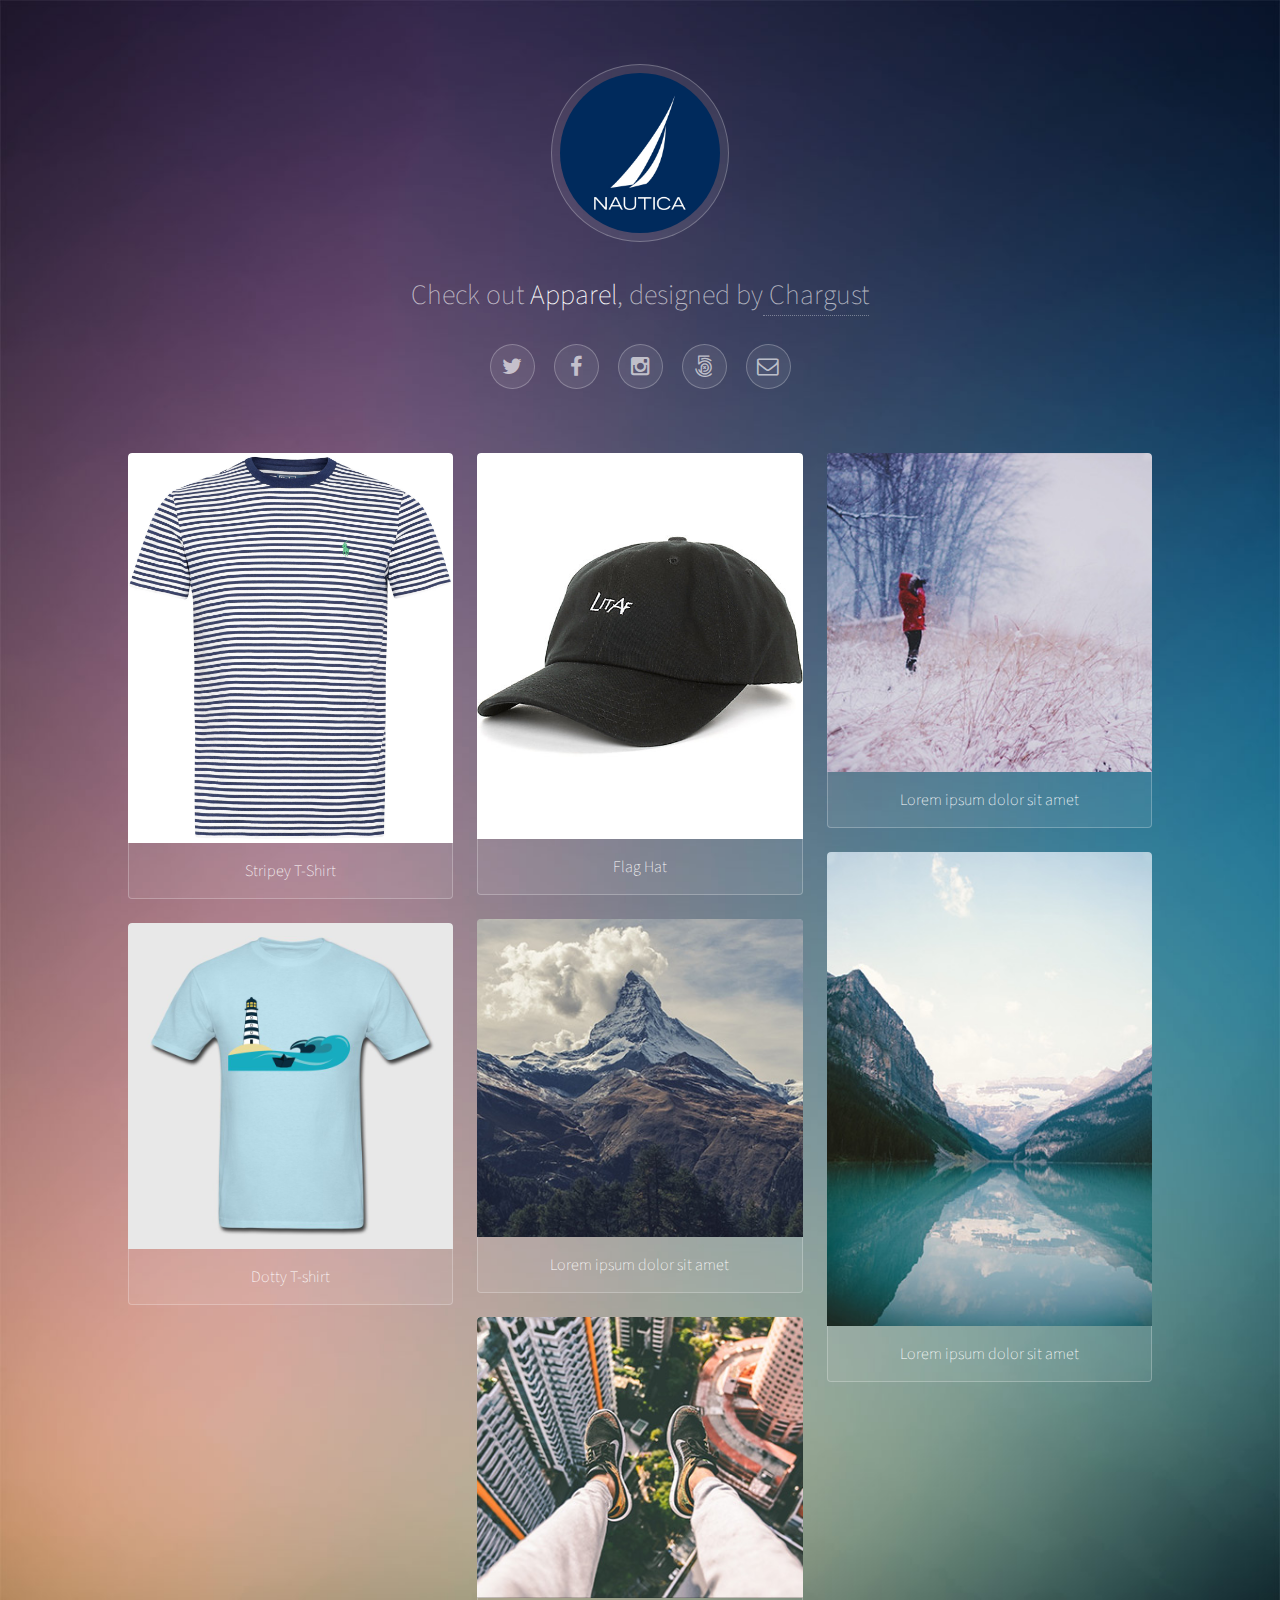
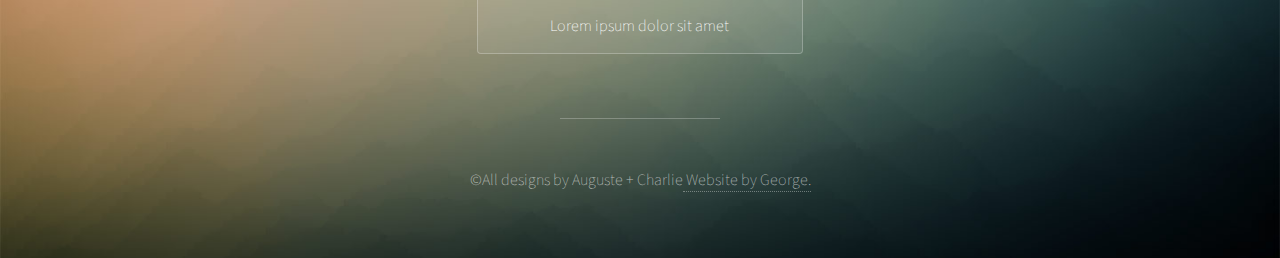
==== index.html @ f0681723 "site added" ====
<html>
	<head>
		<title>proto</title>
		<meta charset="utf-8" />
		<meta name="viewport" content="width=device-width, initial-scale=1" />
		<link rel="stylesheet" href="assets/css/main.css" />
	</head>
	<body>

			<div id="wrapper">
					<header id="header">
						<span class="avatar"><img src="images/avatar.jpg" alt="" /></span>
						<h1>Check out <strong>Apparel</strong>, designed by<a href="http://youtube.com/user/leftyelephants"> Chargust</a></h1>
						<ul class="icons">
							<li><a href="#" class="icon style2 fa-twitter"><span class="label">Twitter</span></a></li>
							<li><a href="#" class="icon style2 fa-facebook"><span class="label">Facebook</span></a></li>
							<li><a href="#" class="icon style2 fa-instagram"><span class="label">Instagram</span></a></li>
							<li><a href="#" class="icon style2 fa-500px"><span class="label">500px</span></a></li>
							<li><a href="#" class="icon style2 fa-envelope-o"><span class="label">Email</span></a></li>
						</ul>
					</header>
					<section id="main">
							<section class="thumbnails">
								<div>
									<a href="images/fulls/fullstripe.jpeg">
										<img src="images/thumbs/thumpstripe.jpeg" alt="" />
										<h3>Stripey T-Shirt</h3>
									</a>
									<a href="images/fulls/fulldot.jpg">
										<img src="images/thumbs/thumbdots.jpg" alt="" />
										<h3>Dotty T-shirt</h3>
									</a>
								</div>
								<div>
									<a href="images/fulls/hatfull.jpg">
										<img src="images/thumbs/hatthumb.jpg" alt="" />
										<h3>Flag Hat</h3>
									</a>
									<a href="images/fulls/04.jpg">
										<img src="images/thumbs/04.jpg" alt="" />
										<h3>Lorem ipsum dolor sit amet</h3>
									</a>
									<a href="images/fulls/05.jpg">
										<img src="images/thumbs/05.jpg" alt="" />
										<h3>Lorem ipsum dolor sit amet</h3>
									</a>
								</div>
								<div>
									<a href="images/fulls/06.jpg">
										<img src="images/thumbs/06.jpg" alt="" />
										<h3>Lorem ipsum dolor sit amet</h3>
									</a>
									<a href="images/fulls/07.jpg">
										<img src="images/thumbs/07.jpg" alt="" />
										<h3>Lorem ipsum dolor sit amet</h3>
									</a>
								</div>
							</section>

					</section>
					<footer id="footer">
						<p>&copy;All designs by Auguste + Charlie<a href="http://twitter.com/georgeisafail"> Website by George.</a></p>
					</footer>
			</div>
			<script src="assets/js/jquery.min.js"></script>
			<script src="assets/js/jquery.poptrox.min.js"></script>
			<script src="assets/js/skel.min.js"></script>
			<script src="assets/js/main.js"></script>

	</body>
</html>
---- assets/css/main.css ----
@charset "UTF-8";
@import url(font-awesome.min.css);
@import url("http://fonts.googleapis.com/css?family=Source+Sans+Pro:200");

/*
	Visualize by TEMPLATED
	templated.co @templatedco
	Released for free under the Creative Commons Attribution 3.0 license (templated.co/license)
*/

/* Reset */

	html, body, div, span, applet, object, iframe, h1, h2, h3, h4, h5, h6, p, blockquote, pre, a, abbr, acronym, address, big, cite, code, del, dfn, em, img, ins, kbd, q, s, samp, small, strike, strong, sub, sup, tt, var, b, u, i, center, dl, dt, dd, ol, ul, li, fieldset, form, label, legend, table, caption, tbody, tfoot, thead, tr, th, td, article, aside, canvas, details, embed, figure, figcaption, footer, header, hgroup, menu, nav, output, ruby, section, summary, time, mark, audio, video {
		margin: 0;
		padding: 0;
		border: 0;
		font-size: 100%;
		font: inherit;
		vertical-align: baseline;
	}

	article, aside, details, figcaption, figure, footer, header, hgroup, menu, nav, section {
		display: block;
	}

	body {
		line-height: 1;
	}

	ol, ul {
		list-style: none;
	}

	blockquote, q {
		quotes: none;
	}

	blockquote:before, blockquote:after, q:before, q:after {
		content: '';
		content: none;
	}

	table {
		border-collapse: collapse;
		border-spacing: 0;
	}

	body {
		-webkit-text-size-adjust: none;
	}

/* Box Model */

	*, *:before, *:after {
		-moz-box-sizing: border-box;
		-webkit-box-sizing: border-box;
		box-sizing: border-box;
	}

/* Grid */

	.row {
		border-bottom: solid 1px transparent;
		-moz-box-sizing: border-box;
		-webkit-box-sizing: border-box;
		box-sizing: border-box;
	}

	.row > * {
		float: left;
		-moz-box-sizing: border-box;
		-webkit-box-sizing: border-box;
		box-sizing: border-box;
	}

	.row:after, .row:before {
		content: '';
		display: block;
		clear: both;
		height: 0;
	}

	.row.uniform > * > :first-child {
		margin-top: 0;
	}

	.row.uniform > * > :last-child {
		margin-bottom: 0;
	}

	.row.\30 \25 > * {
		padding: 0 0 0 0em;
	}

	.row.\30 \25 {
		margin: 0 0 -1px 0em;
	}

	.row.uniform.\30 \25 > * {
		padding: 0em 0 0 0em;
	}

	.row.uniform.\30 \25 {
		margin: 0em 0 -1px 0em;
	}

	.row > * {
		padding: 0 0 0 2em;
	}

	.row {
		margin: 0 0 -1px -2em;
	}

	.row.uniform > * {
		padding: 2em 0 0 2em;
	}

	.row.uniform {
		margin: -2em 0 -1px -2em;
	}

	.row.\32 00\25 > * {
		padding: 0 0 0 4em;
	}

	.row.\32 00\25 {
		margin: 0 0 -1px -4em;
	}

	.row.uniform.\32 00\25 > * {
		padding: 4em 0 0 4em;
	}

	.row.uniform.\32 00\25 {
		margin: -4em 0 -1px -4em;
	}

	.row.\31 50\25 > * {
		padding: 0 0 0 3em;
	}

	.row.\31 50\25 {
		margin: 0 0 -1px -3em;
	}

	.row.uniform.\31 50\25 > * {
		padding: 3em 0 0 3em;
	}

	.row.uniform.\31 50\25 {
		margin: -3em 0 -1px -3em;
	}

	.row.\35 0\25 > * {
		padding: 0 0 0 1em;
	}

	.row.\35 0\25 {
		margin: 0 0 -1px -1em;
	}

	.row.uniform.\35 0\25 > * {
		padding: 1em 0 0 1em;
	}

	.row.uniform.\35 0\25 {
		margin: -1em 0 -1px -1em;
	}

	.row.\32 5\25 > * {
		padding: 0 0 0 0.5em;
	}

	.row.\32 5\25 {
		margin: 0 0 -1px -0.5em;
	}

	.row.uniform.\32 5\25 > * {
		padding: 0.5em 0 0 0.5em;
	}

	.row.uniform.\32 5\25 {
		margin: -0.5em 0 -1px -0.5em;
	}

	.\31 2u, .\31 2u\24 {
		width: 100%;
		clear: none;
		margin-left: 0;
	}

	.\31 1u, .\31 1u\24 {
		width: 91.6666666667%;
		clear: none;
		margin-left: 0;
	}

	.\31 0u, .\31 0u\24 {
		width: 83.3333333333%;
		clear: none;
		margin-left: 0;
	}

	.\39 u, .\39 u\24 {
		width: 75%;
		clear: none;
		margin-left: 0;
	}

	.\38 u, .\38 u\24 {
		width: 66.6666666667%;
		clear: none;
		margin-left: 0;
	}

	.\37 u, .\37 u\24 {
		width: 58.3333333333%;
		clear: none;
		margin-left: 0;
	}

	.\36 u, .\36 u\24 {
		width: 50%;
		clear: none;
		margin-left: 0;
	}

	.\35 u, .\35 u\24 {
		width: 41.6666666667%;
		clear: none;
		margin-left: 0;
	}

	.\34 u, .\34 u\24 {
		width: 33.3333333333%;
		clear: none;
		margin-left: 0;
	}

	.\33 u, .\33 u\24 {
		width: 25%;
		clear: none;
		margin-left: 0;
	}

	.\32 u, .\32 u\24 {
		width: 16.6666666667%;
		clear: none;
		margin-left: 0;
	}

	.\31 u, .\31 u\24 {
		width: 8.3333333333%;
		clear: none;
		margin-left: 0;
	}

	.\31 2u\24 + *,
	.\31 1u\24 + *,
	.\31 0u\24 + *,
	.\39 u\24 + *,
	.\38 u\24 + *,
	.\37 u\24 + *,
	.\36 u\24 + *,
	.\35 u\24 + *,
	.\34 u\24 + *,
	.\33 u\24 + *,
	.\32 u\24 + *,
	.\31 u\24 + * {
		clear: left;
	}

	.\-11u {
		margin-left: 91.66667%;
	}

	.\-10u {
		margin-left: 83.33333%;
	}

	.\-9u {
		margin-left: 75%;
	}

	.\-8u {
		margin-left: 66.66667%;
	}

	.\-7u {
		margin-left: 58.33333%;
	}

	.\-6u {
		margin-left: 50%;
	}

	.\-5u {
		margin-left: 41.66667%;
	}

	.\-4u {
		margin-left: 33.33333%;
	}

	.\-3u {
		margin-left: 25%;
	}

	.\-2u {
		margin-left: 16.66667%;
	}

	.\-1u {
		margin-left: 8.33333%;
	}

	@media screen and (max-width: 1680px) {

		.row > * {
			padding: 0 0 0 2em;
		}

		.row {
			margin: 0 0 -1px -2em;
		}

		.row.uniform > * {
			padding: 2em 0 0 2em;
		}

		.row.uniform {
			margin: -2em 0 -1px -2em;
		}

		.row.\32 00\25 > * {
			padding: 0 0 0 4em;
		}

		.row.\32 00\25 {
			margin: 0 0 -1px -4em;
		}

		.row.uniform.\32 00\25 > * {
			padding: 4em 0 0 4em;
		}

		.row.uniform.\32 00\25 {
			margin: -4em 0 -1px -4em;
		}

		.row.\31 50\25 > * {
			padding: 0 0 0 3em;
		}

		.row.\31 50\25 {
			margin: 0 0 -1px -3em;
		}

		.row.uniform.\31 50\25 > * {
			padding: 3em 0 0 3em;
		}

		.row.uniform.\31 50\25 {
			margin: -3em 0 -1px -3em;
		}

		.row.\35 0\25 > * {
			padding: 0 0 0 1em;
		}

		.row.\35 0\25 {
			margin: 0 0 -1px -1em;
		}

		.row.uniform.\35 0\25 > * {
			padding: 1em 0 0 1em;
		}

		.row.uniform.\35 0\25 {
			margin: -1em 0 -1px -1em;
		}

		.row.\32 5\25 > * {
			padding: 0 0 0 0.5em;
		}

		.row.\32 5\25 {
			margin: 0 0 -1px -0.5em;
		}

		.row.uniform.\32 5\25 > * {
			padding: 0.5em 0 0 0.5em;
		}

		.row.uniform.\32 5\25 {
			margin: -0.5em 0 -1px -0.5em;
		}

		.\31 2u\28xlarge\29, .\31 2u\24\28xlarge\29 {
			width: 100%;
			clear: none;
			margin-left: 0;
		}

		.\31 1u\28xlarge\29, .\31 1u\24\28xlarge\29 {
			width: 91.6666666667%;
			clear: none;
			margin-left: 0;
		}

		.\31 0u\28xlarge\29, .\31 0u\24\28xlarge\29 {
			width: 83.3333333333%;
			clear: none;
			margin-left: 0;
		}

		.\39 u\28xlarge\29, .\39 u\24\28xlarge\29 {
			width: 75%;
			clear: none;
			margin-left: 0;
		}

		.\38 u\28xlarge\29, .\38 u\24\28xlarge\29 {
			width: 66.6666666667%;
			clear: none;
			margin-left: 0;
		}

		.\37 u\28xlarge\29, .\37 u\24\28xlarge\29 {
			width: 58.3333333333%;
			clear: none;
			margin-left: 0;
		}

		.\36 u\28xlarge\29, .\36 u\24\28xlarge\29 {
			width: 50%;
			clear: none;
			margin-left: 0;
		}

		.\35 u\28xlarge\29, .\35 u\24\28xlarge\29 {
			width: 41.6666666667%;
			clear: none;
			margin-left: 0;
		}

		.\34 u\28xlarge\29, .\34 u\24\28xlarge\29 {
			width: 33.3333333333%;
			clear: none;
			margin-left: 0;
		}

		.\33 u\28xlarge\29, .\33 u\24\28xlarge\29 {
			width: 25%;
			clear: none;
			margin-left: 0;
		}

		.\32 u\28xlarge\29, .\32 u\24\28xlarge\29 {
			width: 16.6666666667%;
			clear: none;
			margin-left: 0;
		}

		.\31 u\28xlarge\29, .\31 u\24\28xlarge\29 {
			width: 8.3333333333%;
			clear: none;
			margin-left: 0;
		}

		.\31 2u\24\28xlarge\29 + *,
		.\31 1u\24\28xlarge\29 + *,
		.\31 0u\24\28xlarge\29 + *,
		.\39 u\24\28xlarge\29 + *,
		.\38 u\24\28xlarge\29 + *,
		.\37 u\24\28xlarge\29 + *,
		.\36 u\24\28xlarge\29 + *,
		.\35 u\24\28xlarge\29 + *,
		.\34 u\24\28xlarge\29 + *,
		.\33 u\24\28xlarge\29 + *,
		.\32 u\24\28xlarge\29 + *,
		.\31 u\24\28xlarge\29 + * {
			clear: left;
		}

		.\-11u\28xlarge\29 {
			margin-left: 91.66667%;
		}

		.\-10u\28xlarge\29 {
			margin-left: 83.33333%;
		}

		.\-9u\28xlarge\29 {
			margin-left: 75%;
		}

		.\-8u\28xlarge\29 {
			margin-left: 66.66667%;
		}

		.\-7u\28xlarge\29 {
			margin-left: 58.33333%;
		}

		.\-6u\28xlarge\29 {
			margin-left: 50%;
		}

		.\-5u\28xlarge\29 {
			margin-left: 41.66667%;
		}

		.\-4u\28xlarge\29 {
			margin-left: 33.33333%;
		}

		.\-3u\28xlarge\29 {
			margin-left: 25%;
		}

		.\-2u\28xlarge\29 {
			margin-left: 16.66667%;
		}

		.\-1u\28xlarge\29 {
			margin-left: 8.33333%;
		}

	}

	@media screen and (max-width: 1280px) {

		.row > * {
			padding: 0 0 0 2em;
		}

		.row {
			margin: 0 0 -1px -2em;
		}

		.row.uniform > * {
			padding: 2em 0 0 2em;
		}

		.row.uniform {
			margin: -2em 0 -1px -2em;
		}

		.row.\32 00\25 > * {
			padding: 0 0 0 4em;
		}

		.row.\32 00\25 {
			margin: 0 0 -1px -4em;
		}

		.row.uniform.\32 00\25 > * {
			padding: 4em 0 0 4em;
		}

		.row.uniform.\32 00\25 {
			margin: -4em 0 -1px -4em;
		}

		.row.\31 50\25 > * {
			padding: 0 0 0 3em;
		}

		.row.\31 50\25 {
			margin: 0 0 -1px -3em;
		}

		.row.uniform.\31 50\25 > * {
			padding: 3em 0 0 3em;
		}

		.row.uniform.\31 50\25 {
			margin: -3em 0 -1px -3em;
		}

		.row.\35 0\25 > * {
			padding: 0 0 0 1em;
		}

		.row.\35 0\25 {
			margin: 0 0 -1px -1em;
		}

		.row.uniform.\35 0\25 > * {
			padding: 1em 0 0 1em;
		}

		.row.uniform.\35 0\25 {
			margin: -1em 0 -1px -1em;
		}

		.row.\32 5\25 > * {
			padding: 0 0 0 0.5em;
		}

		.row.\32 5\25 {
			margin: 0 0 -1px -0.5em;
		}

		.row.uniform.\32 5\25 > * {
			padding: 0.5em 0 0 0.5em;
		}

		.row.uniform.\32 5\25 {
			margin: -0.5em 0 -1px -0.5em;
		}

		.\31 2u\28large\29, .\31 2u\24\28large\29 {
			width: 100%;
			clear: none;
			margin-left: 0;
		}

		.\31 1u\28large\29, .\31 1u\24\28large\29 {
			width: 91.6666666667%;
			clear: none;
			margin-left: 0;
		}

		.\31 0u\28large\29, .\31 0u\24\28large\29 {
			width: 83.3333333333%;
			clear: none;
			margin-left: 0;
		}

		.\39 u\28large\29, .\39 u\24\28large\29 {
			width: 75%;
			clear: none;
			margin-left: 0;
		}

		.\38 u\28large\29, .\38 u\24\28large\29 {
			width: 66.6666666667%;
			clear: none;
			margin-left: 0;
		}

		.\37 u\28large\29, .\37 u\24\28large\29 {
			width: 58.3333333333%;
			clear: none;
			margin-left: 0;
		}

		.\36 u\28large\29, .\36 u\24\28large\29 {
			width: 50%;
			clear: none;
			margin-left: 0;
		}

		.\35 u\28large\29, .\35 u\24\28large\29 {
			width: 41.6666666667%;
			clear: none;
			margin-left: 0;
		}

		.\34 u\28large\29, .\34 u\24\28large\29 {
			width: 33.3333333333%;
			clear: none;
			margin-left: 0;
		}

		.\33 u\28large\29, .\33 u\24\28large\29 {
			width: 25%;
			clear: none;
			margin-left: 0;
		}

		.\32 u\28large\29, .\32 u\24\28large\29 {
			width: 16.6666666667%;
			clear: none;
			margin-left: 0;
		}

		.\31 u\28large\29, .\31 u\24\28large\29 {
			width: 8.3333333333%;
			clear: none;
			margin-left: 0;
		}

		.\31 2u\24\28large\29 + *,
		.\31 1u\24\28large\29 + *,
		.\31 0u\24\28large\29 + *,
		.\39 u\24\28large\29 + *,
		.\38 u\24\28large\29 + *,
		.\37 u\24\28large\29 + *,
		.\36 u\24\28large\29 + *,
		.\35 u\24\28large\29 + *,
		.\34 u\24\28large\29 + *,
		.\33 u\24\28large\29 + *,
		.\32 u\24\28large\29 + *,
		.\31 u\24\28large\29 + * {
			clear: left;
		}

		.\-11u\28large\29 {
			margin-left: 91.66667%;
		}

		.\-10u\28large\29 {
			margin-left: 83.33333%;
		}

		.\-9u\28large\29 {
			margin-left: 75%;
		}

		.\-8u\28large\29 {
			margin-left: 66.66667%;
		}

		.\-7u\28large\29 {
			margin-left: 58.33333%;
		}

		.\-6u\28large\29 {
			margin-left: 50%;
		}

		.\-5u\28large\29 {
			margin-left: 41.66667%;
		}

		.\-4u\28large\29 {
			margin-left: 33.33333%;
		}

		.\-3u\28large\29 {
			margin-left: 25%;
		}

		.\-2u\28large\29 {
			margin-left: 16.66667%;
		}

		.\-1u\28large\29 {
			margin-left: 8.33333%;
		}

	}

	@media screen and (max-width: 980px) {

		.row > * {
			padding: 0 0 0 2em;
		}

		.row {
			margin: 0 0 -1px -2em;
		}

		.row.uniform > * {
			padding: 2em 0 0 2em;
		}

		.row.uniform {
			margin: -2em 0 -1px -2em;
		}

		.row.\32 00\25 > * {
			padding: 0 0 0 4em;
		}

		.row.\32 00\25 {
			margin: 0 0 -1px -4em;
		}

		.row.uniform.\32 00\25 > * {
			padding: 4em 0 0 4em;
		}

		.row.uniform.\32 00\25 {
			margin: -4em 0 -1px -4em;
		}

		.row.\31 50\25 > * {
			padding: 0 0 0 3em;
		}

		.row.\31 50\25 {
			margin: 0 0 -1px -3em;
		}

		.row.uniform.\31 50\25 > * {
			padding: 3em 0 0 3em;
		}

		.row.uniform.\31 50\25 {
			margin: -3em 0 -1px -3em;
		}

		.row.\35 0\25 > * {
			padding: 0 0 0 1em;
		}

		.row.\35 0\25 {
			margin: 0 0 -1px -1em;
		}

		.row.uniform.\35 0\25 > * {
			padding: 1em 0 0 1em;
		}

		.row.uniform.\35 0\25 {
			margin: -1em 0 -1px -1em;
		}

		.row.\32 5\25 > * {
			padding: 0 0 0 0.5em;
		}

		.row.\32 5\25 {
			margin: 0 0 -1px -0.5em;
		}

		.row.uniform.\32 5\25 > * {
			padding: 0.5em 0 0 0.5em;
		}

		.row.uniform.\32 5\25 {
			margin: -0.5em 0 -1px -0.5em;
		}

		.\31 2u\28medium\29, .\31 2u\24\28medium\29 {
			width: 100%;
			clear: none;
			margin-left: 0;
		}

		.\31 1u\28medium\29, .\31 1u\24\28medium\29 {
			width: 91.6666666667%;
			clear: none;
			margin-left: 0;
		}

		.\31 0u\28medium\29, .\31 0u\24\28medium\29 {
			width: 83.3333333333%;
			clear: none;
			margin-left: 0;
		}

		.\39 u\28medium\29, .\39 u\24\28medium\29 {
			width: 75%;
			clear: none;
			margin-left: 0;
		}

		.\38 u\28medium\29, .\38 u\24\28medium\29 {
			width: 66.6666666667%;
			clear: none;
			margin-left: 0;
		}

		.\37 u\28medium\29, .\37 u\24\28medium\29 {
			width: 58.3333333333%;
			clear: none;
			margin-left: 0;
		}

		.\36 u\28medium\29, .\36 u\24\28medium\29 {
			width: 50%;
			clear: none;
			margin-left: 0;
		}

		.\35 u\28medium\29, .\35 u\24\28medium\29 {
			width: 41.6666666667%;
			clear: none;
			margin-left: 0;
		}

		.\34 u\28medium\29, .\34 u\24\28medium\29 {
			width: 33.3333333333%;
			clear: none;
			margin-left: 0;
		}

		.\33 u\28medium\29, .\33 u\24\28medium\29 {
			width: 25%;
			clear: none;
			margin-left: 0;
		}

		.\32 u\28medium\29, .\32 u\24\28medium\29 {
			width: 16.6666666667%;
			clear: none;
			margin-left: 0;
		}

		.\31 u\28medium\29, .\31 u\24\28medium\29 {
			width: 8.3333333333%;
			clear: none;
			margin-left: 0;
		}

		.\31 2u\24\28medium\29 + *,
		.\31 1u\24\28medium\29 + *,
		.\31 0u\24\28medium\29 + *,
		.\39 u\24\28medium\29 + *,
		.\38 u\24\28medium\29 + *,
		.\37 u\24\28medium\29 + *,
		.\36 u\24\28medium\29 + *,
		.\35 u\24\28medium\29 + *,
		.\34 u\24\28medium\29 + *,
		.\33 u\24\28medium\29 + *,
		.\32 u\24\28medium\29 + *,
		.\31 u\24\28medium\29 + * {
			clear: left;
		}

		.\-11u\28medium\29 {
			margin-left: 91.66667%;
		}

		.\-10u\28medium\29 {
			margin-left: 83.33333%;
		}

		.\-9u\28medium\29 {
			margin-left: 75%;
		}

		.\-8u\28medium\29 {
			margin-left: 66.66667%;
		}

		.\-7u\28medium\29 {
			margin-left: 58.33333%;
		}

		.\-6u\28medium\29 {
			margin-left: 50%;
		}

		.\-5u\28medium\29 {
			margin-left: 41.66667%;
		}

		.\-4u\28medium\29 {
			margin-left: 33.33333%;
		}

		.\-3u\28medium\29 {
			margin-left: 25%;
		}

		.\-2u\28medium\29 {
			margin-left: 16.66667%;
		}

		.\-1u\28medium\29 {
			margin-left: 8.33333%;
		}

	}

	@media screen and (max-width: 736px) {

		.row > * {
			padding: 0 0 0 2em;
		}

		.row {
			margin: 0 0 -1px -2em;
		}

		.row.uniform > * {
			padding: 2em 0 0 2em;
		}

		.row.uniform {
			margin: -2em 0 -1px -2em;
		}

		.row.\32 00\25 > * {
			padding: 0 0 0 4em;
		}

		.row.\32 00\25 {
			margin: 0 0 -1px -4em;
		}

		.row.uniform.\32 00\25 > * {
			padding: 4em 0 0 4em;
		}

		.row.uniform.\32 00\25 {
			margin: -4em 0 -1px -4em;
		}

		.row.\31 50\25 > * {
			padding: 0 0 0 3em;
		}

		.row.\31 50\25 {
			margin: 0 0 -1px -3em;
		}

		.row.uniform.\31 50\25 > * {
			padding: 3em 0 0 3em;
		}

		.row.uniform.\31 50\25 {
			margin: -3em 0 -1px -3em;
		}

		.row.\35 0\25 > * {
			padding: 0 0 0 1em;
		}

		.row.\35 0\25 {
			margin: 0 0 -1px -1em;
		}

		.row.uniform.\35 0\25 > * {
			padding: 1em 0 0 1em;
		}

		.row.uniform.\35 0\25 {
			margin: -1em 0 -1px -1em;
		}

		.row.\32 5\25 > * {
			padding: 0 0 0 0.5em;
		}

		.row.\32 5\25 {
			margin: 0 0 -1px -0.5em;
		}

		.row.uniform.\32 5\25 > * {
			padding: 0.5em 0 0 0.5em;
		}

		.row.uniform.\32 5\25 {
			margin: -0.5em 0 -1px -0.5em;
		}

		.\31 2u\28small\29, .\31 2u\24\28small\29 {
			width: 100%;
			clear: none;
			margin-left: 0;
		}

		.\31 1u\28small\29, .\31 1u\24\28small\29 {
			width: 91.6666666667%;
			clear: none;
			margin-left: 0;
		}

		.\31 0u\28small\29, .\31 0u\24\28small\29 {
			width: 83.3333333333%;
			clear: none;
			margin-left: 0;
		}

		.\39 u\28small\29, .\39 u\24\28small\29 {
			width: 75%;
			clear: none;
			margin-left: 0;
		}

		.\38 u\28small\29, .\38 u\24\28small\29 {
			width: 66.6666666667%;
			clear: none;
			margin-left: 0;
		}

		.\37 u\28small\29, .\37 u\24\28small\29 {
			width: 58.3333333333%;
			clear: none;
			margin-left: 0;
		}

		.\36 u\28small\29, .\36 u\24\28small\29 {
			width: 50%;
			clear: none;
			margin-left: 0;
		}

		.\35 u\28small\29, .\35 u\24\28small\29 {
			width: 41.6666666667%;
			clear: none;
			margin-left: 0;
		}

		.\34 u\28small\29, .\34 u\24\28small\29 {
			width: 33.3333333333%;
			clear: none;
			margin-left: 0;
		}

		.\33 u\28small\29, .\33 u\24\28small\29 {
			width: 25%;
			clear: none;
			margin-left: 0;
		}

		.\32 u\28small\29, .\32 u\24\28small\29 {
			width: 16.6666666667%;
			clear: none;
			margin-left: 0;
		}

		.\31 u\28small\29, .\31 u\24\28small\29 {
			width: 8.3333333333%;
			clear: none;
			margin-left: 0;
		}

		.\31 2u\24\28small\29 + *,
		.\31 1u\24\28small\29 + *,
		.\31 0u\24\28small\29 + *,
		.\39 u\24\28small\29 + *,
		.\38 u\24\28small\29 + *,
		.\37 u\24\28small\29 + *,
		.\36 u\24\28small\29 + *,
		.\35 u\24\28small\29 + *,
		.\34 u\24\28small\29 + *,
		.\33 u\24\28small\29 + *,
		.\32 u\24\28small\29 + *,
		.\31 u\24\28small\29 + * {
			clear: left;
		}

		.\-11u\28small\29 {
			margin-left: 91.66667%;
		}

		.\-10u\28small\29 {
			margin-left: 83.33333%;
		}

		.\-9u\28small\29 {
			margin-left: 75%;
		}

		.\-8u\28small\29 {
			margin-left: 66.66667%;
		}

		.\-7u\28small\29 {
			margin-left: 58.33333%;
		}

		.\-6u\28small\29 {
			margin-left: 50%;
		}

		.\-5u\28small\29 {
			margin-left: 41.66667%;
		}

		.\-4u\28small\29 {
			margin-left: 33.33333%;
		}

		.\-3u\28small\29 {
			margin-left: 25%;
		}

		.\-2u\28small\29 {
			margin-left: 16.66667%;
		}

		.\-1u\28small\29 {
			margin-left: 8.33333%;
		}

	}

	@media screen and (max-width: 480px) {

		.row > * {
			padding: 0 0 0 2em;
		}

		.row {
			margin: 0 0 -1px -2em;
		}

		.row.uniform > * {
			padding: 2em 0 0 2em;
		}

		.row.uniform {
			margin: -2em 0 -1px -2em;
		}

		.row.\32 00\25 > * {
			padding: 0 0 0 4em;
		}

		.row.\32 00\25 {
			margin: 0 0 -1px -4em;
		}

		.row.uniform.\32 00\25 > * {
			padding: 4em 0 0 4em;
		}

		.row.uniform.\32 00\25 {
			margin: -4em 0 -1px -4em;
		}

		.row.\31 50\25 > * {
			padding: 0 0 0 3em;
		}

		.row.\31 50\25 {
			margin: 0 0 -1px -3em;
		}

		.row.uniform.\31 50\25 > * {
			padding: 3em 0 0 3em;
		}

		.row.uniform.\31 50\25 {
			margin: -3em 0 -1px -3em;
		}

		.row.\35 0\25 > * {
			padding: 0 0 0 1em;
		}

		.row.\35 0\25 {
			margin: 0 0 -1px -1em;
		}

		.row.uniform.\35 0\25 > * {
			padding: 1em 0 0 1em;
		}

		.row.uniform.\35 0\25 {
			margin: -1em 0 -1px -1em;
		}

		.row.\32 5\25 > * {
			padding: 0 0 0 0.5em;
		}

		.row.\32 5\25 {
			margin: 0 0 -1px -0.5em;
		}

		.row.uniform.\32 5\25 > * {
			padding: 0.5em 0 0 0.5em;
		}

		.row.uniform.\32 5\25 {
			margin: -0.5em 0 -1px -0.5em;
		}

		.\31 2u\28xsmall\29, .\31 2u\24\28xsmall\29 {
			width: 100%;
			clear: none;
			margin-left: 0;
		}

		.\31 1u\28xsmall\29, .\31 1u\24\28xsmall\29 {
			width: 91.6666666667%;
			clear: none;
			margin-left: 0;
		}

		.\31 0u\28xsmall\29, .\31 0u\24\28xsmall\29 {
			width: 83.3333333333%;
			clear: none;
			margin-left: 0;
		}

		.\39 u\28xsmall\29, .\39 u\24\28xsmall\29 {
			width: 75%;
			clear: none;
			margin-left: 0;
		}

		.\38 u\28xsmall\29, .\38 u\24\28xsmall\29 {
			width: 66.6666666667%;
			clear: none;
			margin-left: 0;
		}

		.\37 u\28xsmall\29, .\37 u\24\28xsmall\29 {
			width: 58.3333333333%;
			clear: none;
			margin-left: 0;
		}

		.\36 u\28xsmall\29, .\36 u\24\28xsmall\29 {
			width: 50%;
			clear: none;
			margin-left: 0;
		}

		.\35 u\28xsmall\29, .\35 u\24\28xsmall\29 {
			width: 41.6666666667%;
			clear: none;
			margin-left: 0;
		}

		.\34 u\28xsmall\29, .\34 u\24\28xsmall\29 {
			width: 33.3333333333%;
			clear: none;
			margin-left: 0;
		}

		.\33 u\28xsmall\29, .\33 u\24\28xsmall\29 {
			width: 25%;
			clear: none;
			margin-left: 0;
		}

		.\32 u\28xsmall\29, .\32 u\24\28xsmall\29 {
			width: 16.6666666667%;
			clear: none;
			margin-left: 0;
		}

		.\31 u\28xsmall\29, .\31 u\24\28xsmall\29 {
			width: 8.3333333333%;
			clear: none;
			margin-left: 0;
		}

		.\31 2u\24\28xsmall\29 + *,
		.\31 1u\24\28xsmall\29 + *,
		.\31 0u\24\28xsmall\29 + *,
		.\39 u\24\28xsmall\29 + *,
		.\38 u\24\28xsmall\29 + *,
		.\37 u\24\28xsmall\29 + *,
		.\36 u\24\28xsmall\29 + *,
		.\35 u\24\28xsmall\29 + *,
		.\34 u\24\28xsmall\29 + *,
		.\33 u\24\28xsmall\29 + *,
		.\32 u\24\28xsmall\29 + *,
		.\31 u\24\28xsmall\29 + * {
			clear: left;
		}

		.\-11u\28xsmall\29 {
			margin-left: 91.66667%;
		}

		.\-10u\28xsmall\29 {
			margin-left: 83.33333%;
		}

		.\-9u\28xsmall\29 {
			margin-left: 75%;
		}

		.\-8u\28xsmall\29 {
			margin-left: 66.66667%;
		}

		.\-7u\28xsmall\29 {
			margin-left: 58.33333%;
		}

		.\-6u\28xsmall\29 {
			margin-left: 50%;
		}

		.\-5u\28xsmall\29 {
			margin-left: 41.66667%;
		}

		.\-4u\28xsmall\29 {
			margin-left: 33.33333%;
		}

		.\-3u\28xsmall\29 {
			margin-left: 25%;
		}

		.\-2u\28xsmall\29 {
			margin-left: 16.66667%;
		}

		.\-1u\28xsmall\29 {
			margin-left: 8.33333%;
		}

	}

/* Basic */

	@-ms-viewport {
		width: device-width;
	}

	body {
		-ms-overflow-style: scrollbar;
	}

	@media screen and (max-width: 480px) {

		html, body {
			min-width: 320px;
		}

	}

	body {
		background-color: #000;
		background-image: url("../../images/bg.jpg");
		background-size: cover;
		background-position: top center;
	}

		body.is-loading *, body.is-loading *:before, body.is-loading *:after {
			-moz-animation: none !important;
			-webkit-animation: none !important;
			-ms-animation: none !important;
			animation: none !important;
			-moz-transition: none !important;
			-webkit-transition: none !important;
			-ms-transition: none !important;
			transition: none !important;
		}

/* Type */

	body, input, select, textarea {
		color: rgba(255, 255, 255, 0.65);
		font-family: "Source Sans Pro", Helvetica, sans-serif;
		font-size: 13pt;
		font-weight: 200;
		line-height: 1.65;
	}

		@media screen and (max-width: 1280px) {

			body, input, select, textarea {
				font-size: 12pt;
			}

		}

	a {
		color: inherit;
		text-decoration: none;
		border-bottom: dotted 1px rgba(255, 255, 255, 0.35);
		-moz-transition: border-bottom-color 0.2s ease-in-out, color 0.2s ease-in-out;
		-webkit-transition: border-bottom-color 0.2s ease-in-out, color 0.2s ease-in-out;
		-ms-transition: border-bottom-color 0.2s ease-in-out, color 0.2s ease-in-out;
		transition: border-bottom-color 0.2s ease-in-out, color 0.2s ease-in-out;
	}

		a:hover {
			color: #ffffff;
			border-bottom-color: transparent;
		}

	strong, b {
		color: #ffffff;
		font-weight: 200;
	}

	em, i {
		font-style: italic;
	}

	p {
		margin: 0 0 2em 0;
	}

	h1, h2, h3, h4, h5, h6 {
		color: #ffffff;
		font-weight: 200;
		line-height: 1.5;
		margin: 0 0 1em 0;
	}

		h1 a, h2 a, h3 a, h4 a, h5 a, h6 a {
			color: inherit;
			text-decoration: none;
		}

		@media screen and (max-width: 980px) {

			h1 br, h2 br, h3 br, h4 br, h5 br, h6 br {
				display: none;
			}

		}

	h1 {
		font-size: 1.75em;
	}

		@media screen and (max-width: 980px) {

			h1 {
				font-size: 1.5em;
			}

		}

		@media screen and (max-width: 736px) {

			h1 {
				font-size: 1.25em;
			}

		}

	h2 {
		font-size: 1.35em;
	}

		@media screen and (max-width: 736px) {

			h2 {
				font-size: 1em;
			}

		}

	h3 {
		font-size: 1em;
	}

	h4 {
		font-size: 1em;
	}

	h5 {
		font-size: 0.9em;
	}

	h6 {
		font-size: 0.7em;
	}

	sub {
		font-size: 0.8em;
		position: relative;
		top: 0.5em;
	}

	sup {
		font-size: 0.8em;
		position: relative;
		top: -0.5em;
	}

	blockquote {
		border-left: solid 4px rgba(255, 255, 255, 0.25);
		font-style: italic;
		margin: 0 0 2em 0;
		padding: 0.5em 0 0.5em 2em;
	}

	code {
		background: rgba(255, 255, 255, 0.075);
		border-radius: 4px;
		border: solid 1px rgba(255, 255, 255, 0.25);
		font-family: "Courier New", monospace;
		font-size: 0.9em;
		margin: 0 0.25em;
		padding: 0.25em 0.65em;
	}

	pre {
		-webkit-overflow-scrolling: touch;
		font-family: "Courier New", monospace;
		font-size: 0.9em;
		margin: 0 0 2em 0;
	}

		pre code {
			display: block;
			line-height: 1.75;
			padding: 1em 1.5em;
			overflow-x: auto;
		}

	hr {
		border: 0;
		border-bottom: solid 1px rgba(255, 255, 255, 0.25);
		margin: 2em 0;
	}

		hr.major {
			margin: 3em 0;
		}

	.align-left {
		text-align: left;
	}

	.align-center {
		text-align: center;
	}

	.align-right {
		text-align: right;
	}

/* Section/Article */

	section.special, article.special {
		text-align: center;
	}

	header p {
		color: rgba(255, 255, 255, 0.35);
		position: relative;
		margin: 0 0 1.5em 0;
	}

	header h2 + p {
		font-size: 1.25em;
		margin-top: -1em;
	}

	header h3 + p {
		font-size: 1.1em;
		margin-top: -0.8em;
	}

	header h4 + p,
	header h5 + p,
	header h6 + p {
		font-size: 0.9em;
		margin-top: -0.6em;
	}

/* Form */

	form {
		margin: 0 0 2em 0;
	}

	label {
		color: #ffffff;
		display: block;
		font-size: 0.9em;
		font-weight: 200;
		margin: 0 0 1em 0;
	}

	input[type="text"],
	input[type="password"],
	input[type="email"],
	input[type="tel"],
	select,
	textarea {
		-moz-appearance: none;
		-webkit-appearance: none;
		-ms-appearance: none;
		appearance: none;
		background: rgba(255, 255, 255, 0.075);
		border-radius: 4px;
		border: none;
		border: solid 1px rgba(255, 255, 255, 0.25);
		color: inherit;
		display: block;
		outline: 0;
		padding: 0 1em;
		text-decoration: none;
		width: 100%;
	}

		input[type="text"]:invalid,
		input[type="password"]:invalid,
		input[type="email"]:invalid,
		input[type="tel"]:invalid,
		select:invalid,
		textarea:invalid {
			box-shadow: none;
		}

		input[type="text"]:focus,
		input[type="password"]:focus,
		input[type="email"]:focus,
		input[type="tel"]:focus,
		select:focus,
		textarea:focus {
			border-color: #FF6382;
			box-shadow: 0 0 0 1px #FF6382;
		}

	.select-wrapper {
		text-decoration: none;
		display: block;
		position: relative;
	}

		.select-wrapper:before {
			content: "";
			-moz-osx-font-smoothing: grayscale;
			-webkit-font-smoothing: antialiased;
			font-family: FontAwesome;
			font-style: normal;
			font-weight: normal;
			text-transform: none !important;
		}

		.select-wrapper:before {
			color: rgba(255, 255, 255, 0.25);
			display: block;
			height: 2.75em;
			line-height: 2.75em;
			pointer-events: none;
			position: absolute;
			right: 0;
			text-align: center;
			top: 0;
			width: 2.75em;
		}

		.select-wrapper select::-ms-expand {
			display: none;
		}

	input[type="text"],
	input[type="password"],
	input[type="email"],
	select {
		height: 2.75em;
	}

	textarea {
		padding: 0.75em 1em;
	}

	input[type="checkbox"],
	input[type="radio"] {
		-moz-appearance: none;
		-webkit-appearance: none;
		-ms-appearance: none;
		appearance: none;
		display: block;
		float: left;
		margin-right: -2em;
		opacity: 0;
		width: 1em;
		z-index: -1;
	}

		input[type="checkbox"] + label,
		input[type="radio"] + label {
			text-decoration: none;
			color: rgba(255, 255, 255, 0.65);
			cursor: pointer;
			display: inline-block;
			font-size: 1em;
			font-weight: 200;
			padding-left: 2.4em;
			padding-right: 0.75em;
			position: relative;
		}

			input[type="checkbox"] + label:before,
			input[type="radio"] + label:before {
				-moz-osx-font-smoothing: grayscale;
				-webkit-font-smoothing: antialiased;
				font-family: FontAwesome;
				font-style: normal;
				font-weight: normal;
				text-transform: none !important;
			}

			input[type="checkbox"] + label:before,
			input[type="radio"] + label:before {
				background: rgba(255, 255, 255, 0.075);
				border-radius: 4px;
				border: solid 1px rgba(255, 255, 255, 0.25);
				content: '';
				display: inline-block;
				height: 1.65em;
				left: 0;
				line-height: 1.58125em;
				position: absolute;
				text-align: center;
				top: 0;
				width: 1.65em;
			}

		input[type="checkbox"]:checked + label:before,
		input[type="radio"]:checked + label:before {
			background: #FF6382;
			border-color: #FF6382;
			color: #ffffff;
			content: '\f00c';
		}

		input[type="checkbox"]:focus + label:before,
		input[type="radio"]:focus + label:before {
			border-color: #FF6382;
			box-shadow: 0 0 0 1px #FF6382;
		}

	input[type="checkbox"] + label:before {
		border-radius: 4px;
	}

	input[type="radio"] + label:before {
		border-radius: 100%;
	}

	::-webkit-input-placeholder {
		color: rgba(255, 255, 255, 0.35) !important;
		opacity: 1.0;
	}

	:-moz-placeholder {
		color: rgba(255, 255, 255, 0.35) !important;
		opacity: 1.0;
	}

	::-moz-placeholder {
		color: rgba(255, 255, 255, 0.35) !important;
		opacity: 1.0;
	}

	:-ms-input-placeholder {
		color: rgba(255, 255, 255, 0.35) !important;
		opacity: 1.0;
	}

	.formerize-placeholder {
		color: rgba(255, 255, 255, 0.35) !important;
		opacity: 1.0;
	}

/* Box */

	.box {
		border-radius: 4px;
		border: solid 1px rgba(255, 255, 255, 0.25);
		margin-bottom: 2em;
		padding: 1.5em;
	}

		.box > :last-child,
		.box > :last-child > :last-child,
		.box > :last-child > :last-child > :last-child {
			margin-bottom: 0;
		}

		.box.alt {
			border: 0;
			border-radius: 0;
			padding: 0;
		}

/* Icon */

	.icon {
		text-decoration: none;
		border-bottom: none;
		position: relative;
	}

		.icon:before {
			-moz-osx-font-smoothing: grayscale;
			-webkit-font-smoothing: antialiased;
			font-family: FontAwesome;
			font-style: normal;
			font-weight: normal;
			text-transform: none !important;
		}

		.icon > .label {
			display: none;
		}

		.icon.style2 {
			-moz-transition: all 0.2s ease;
			-webkit-transition: all 0.2s ease;
			-ms-transition: all 0.2s ease;
			transition: all 0.2s ease;
			border-radius: 100%;
			display: inline-block;
			padding: 0.5em;
			border: solid 1px rgba(255, 255, 255, 0.25);
			background-color: rgba(255, 255, 255, 0.075);
		}

			.icon.style2:before {
				display: block;
				width: 1.25em;
				height: 1.25em;
				line-height: 1.25em;
				font-size: 1.35em;
			}

			.icon.style2:hover {
				background-color: rgba(255, 255, 255, 0.25);
			}

			@media screen and (max-width: 736px) {

				.icon.style2:before {
					font-size: 1em;
				}

			}

/* Image */

	.image {
		border-radius: 4px;
		border: 0;
		display: inline-block;
		position: relative;
	}

		.image img {
			border-radius: 4px;
			display: block;
		}

		.image.left, .image.right {
			max-width: 40%;
		}

			.image.left img, .image.right img {
				width: 100%;
			}

		.image.left {
			float: left;
			padding: 0 1.5em 1em 0;
			top: 0.25em;
		}

		.image.right {
			float: right;
			padding: 0 0 1em 1.5em;
			top: 0.25em;
		}

		.image.fit {
			display: block;
			margin: 0 0 2em 0;
			width: 100%;
		}

			.image.fit img {
				width: 100%;
			}

		.image.main {
			display: block;
			margin: 0 0 3em 0;
			width: 100%;
		}

			.image.main img {
				width: 100%;
			}

/* List */

	ol {
		list-style: decimal;
		margin: 0 0 2em 0;
		padding-left: 1.25em;
	}

		ol li {
			padding-left: 0.25em;
		}

	ul {
		list-style: disc;
		margin: 0 0 2em 0;
		padding-left: 1em;
	}

		ul li {
			padding-left: 0.5em;
		}

		ul.alt {
			list-style: none;
			padding-left: 0;
		}

			ul.alt li {
				border-top: solid 1px rgba(255, 255, 255, 0.25);
				padding: 0.5em 0;
			}

				ul.alt li:first-child {
					border-top: 0;
					padding-top: 0;
				}

		ul.icons {
			cursor: default;
			list-style: none;
			padding-left: 0;
		}

			ul.icons li {
				display: inline-block;
				padding: 0 1em 0 0;
			}

				ul.icons li:last-child {
					padding-right: 0;
				}

		ul.actions {
			cursor: default;
			list-style: none;
			padding-left: 0;
		}

			ul.actions li {
				display: inline-block;
				padding: 0 1em 0 0;
				vertical-align: middle;
			}

				ul.actions li:last-child {
					padding-right: 0;
				}

			ul.actions.small li {
				padding: 0 0.5em 0 0;
			}

			ul.actions.vertical li {
				display: block;
				padding: 1em 0 0 0;
			}

				ul.actions.vertical li:first-child {
					padding-top: 0;
				}

				ul.actions.vertical li > * {
					margin-bottom: 0;
				}

			ul.actions.vertical.small li {
				padding: 0.5em 0 0 0;
			}

				ul.actions.vertical.small li:first-child {
					padding-top: 0;
				}

			ul.actions.fit {
				display: table;
				margin-left: -1em;
				padding: 0;
				table-layout: fixed;
				width: calc(100% + 1em);
			}

				ul.actions.fit li {
					display: table-cell;
					padding: 0 0 0 1em;
				}

					ul.actions.fit li > * {
						margin-bottom: 0;
					}

				ul.actions.fit.small {
					margin-left: -0.5em;
					width: calc(100% + 0.5em);
				}

					ul.actions.fit.small li {
						padding: 0 0 0 0.5em;
					}

			@media screen and (max-width: 480px) {

				ul.actions {
					margin: 0 0 2em 0;
				}

					ul.actions li {
						padding: 1em 0 0 0;
						display: block;
						text-align: center;
						width: 100%;
					}

						ul.actions li:first-child {
							padding-top: 0;
						}

						ul.actions li > * {
							width: 100%;
							margin: 0 !important;
						}

							ul.actions li > *.icon:before {
								margin-left: -2em;
							}

					ul.actions.small li {
						padding: 0.5em 0 0 0;
					}

						ul.actions.small li:first-child {
							padding-top: 0;
						}

			}

	dl {
		margin: 0 0 2em 0;
	}

		dl dt {
			display: block;
			font-weight: 200;
			margin: 0 0 1em 0;
		}

		dl dd {
			margin-left: 2em;
		}

/* Table */

	.table-wrapper {
		-webkit-overflow-scrolling: touch;
		overflow-x: auto;
	}

	table {
		margin: 0 0 2em 0;
		width: 100%;
	}

		table tbody tr {
			border: solid 1px rgba(255, 255, 255, 0.25);
			border-left: 0;
			border-right: 0;
		}

			table tbody tr:nth-child(2n + 1) {
				background-color: rgba(255, 255, 255, 0.075);
			}

		table td {
			padding: 0.75em 0.75em;
		}

		table th {
			color: #ffffff;
			font-size: 0.9em;
			font-weight: 200;
			padding: 0 0.75em 0.75em 0.75em;
			text-align: left;
		}

		table thead {
			border-bottom: solid 2px rgba(255, 255, 255, 0.25);
		}

		table tfoot {
			border-top: solid 2px rgba(255, 255, 255, 0.25);
		}

		table.alt {
			border-collapse: separate;
		}

			table.alt tbody tr td {
				border: solid 1px rgba(255, 255, 255, 0.25);
				border-left-width: 0;
				border-top-width: 0;
			}

				table.alt tbody tr td:first-child {
					border-left-width: 1px;
				}

			table.alt tbody tr:first-child td {
				border-top-width: 1px;
			}

			table.alt thead {
				border-bottom: 0;
			}

			table.alt tfoot {
				border-top: 0;
			}

/* Button */

	input[type="submit"],
	input[type="reset"],
	input[type="button"],
	button,
	.button {
		-moz-appearance: none;
		-webkit-appearance: none;
		-ms-appearance: none;
		appearance: none;
		-moz-transition: background-color 0.2s ease-in-out, color 0.2s ease-in-out;
		-webkit-transition: background-color 0.2s ease-in-out, color 0.2s ease-in-out;
		-ms-transition: background-color 0.2s ease-in-out, color 0.2s ease-in-out;
		transition: background-color 0.2s ease-in-out, color 0.2s ease-in-out;
		background-color: #FF6382;
		border-radius: 4px;
		border: 0;
		color: !important;
		cursor: pointer;
		display: inline-block;
		font-weight: 200;
		height: 2.85em;
		line-height: 2.95em;
		padding: 0 1.5em;
		text-align: center;
		text-decoration: none;
		white-space: nowrap;
	}

		input[type="submit"]:hover,
		input[type="reset"]:hover,
		input[type="button"]:hover,
		button:hover,
		.button:hover {
			background-color: #ff7c96;
		}

		input[type="submit"]:active,
		input[type="reset"]:active,
		input[type="button"]:active,
		button:active,
		.button:active {
			background-color: #ff496e;
		}

		input[type="submit"].icon,
		input[type="reset"].icon,
		input[type="button"].icon,
		button.icon,
		.button.icon {
			padding-left: 1.35em;
		}

			input[type="submit"].icon:before,
			input[type="reset"].icon:before,
			input[type="button"].icon:before,
			button.icon:before,
			.button.icon:before {
				margin-right: 0.5em;
			}

		input[type="submit"].fit,
		input[type="reset"].fit,
		input[type="button"].fit,
		button.fit,
		.button.fit {
			display: block;
			margin: 0 0 1em 0;
			width: 100%;
		}

		input[type="submit"].small,
		input[type="reset"].small,
		input[type="button"].small,
		button.small,
		.button.small {
			font-size: 0.8em;
		}

		input[type="submit"].big,
		input[type="reset"].big,
		input[type="button"].big,
		button.big,
		.button.big {
			font-size: 1.35em;
		}

		input[type="submit"].alt,
		input[type="reset"].alt,
		input[type="button"].alt,
		button.alt,
		.button.alt {
			background-color: transparent;
			box-shadow: inset 0 0 0 2px rgba(255, 255, 255, 0.25);
			color: #ffffff !important;
		}

			input[type="submit"].alt:hover,
			input[type="reset"].alt:hover,
			input[type="button"].alt:hover,
			button.alt:hover,
			.button.alt:hover {
				background-color: rgba(255, 255, 255, 0.075);
			}

			input[type="submit"].alt:active,
			input[type="reset"].alt:active,
			input[type="button"].alt:active,
			button.alt:active,
			.button.alt:active {
				background-color: rgba(255, 0, 0, 0.2);
			}

			input[type="submit"].alt.icon:before,
			input[type="reset"].alt.icon:before,
			input[type="button"].alt.icon:before,
			button.alt.icon:before,
			.button.alt.icon:before {
				color: rgba(255, 255, 255, 0.35);
			}

		input[type="submit"].special,
		input[type="reset"].special,
		input[type="button"].special,
		button.special,
		.button.special {
			background-color: #FF6382;
			color: !important;
		}

			input[type="submit"].special:hover,
			input[type="reset"].special:hover,
			input[type="button"].special:hover,
			button.special:hover,
			.button.special:hover {
				background-color: #ff7c96;
			}

			input[type="submit"].special:active,
			input[type="reset"].special:active,
			input[type="button"].special:active,
			button.special:active,
			.button.special:active {
				background-color: #ff496e;
			}

		input[type="submit"].disabled, input[type="submit"]:disabled,
		input[type="reset"].disabled,
		input[type="reset"]:disabled,
		input[type="button"].disabled,
		input[type="button"]:disabled,
		button.disabled,
		button:disabled,
		.button.disabled,
		.button:disabled {
			background-color: rgba(255, 255, 255, 0.65) !important;
			box-shadow: inset 0 -0.15em 0 0 rgba(0, 0, 0, 0.15);
			color: #000 !important;
			cursor: default;
			opacity: 0.25;
		}

		@media screen and (max-width: 480px) {

			input[type="submit"],
			input[type="reset"],
			input[type="button"],
			button,
			.button {
				padding: 0;
			}

		}

/* Thumbnails */

	.thumbnails {
		display: -moz-flex;
		display: -webkit-flex;
		display: -ms-flex;
		display: flex;
		-moz-flex-direction: row;
		-webkit-flex-direction: row;
		-ms-flex-direction: row;
		flex-direction: row;
		position: relative;
		margin: 0 0 2em -2em;
	}

		.thumbnails a {
			-moz-transition: all 0.2s ease;
			-webkit-transition: all 0.2s ease;
			-ms-transition: all 0.2s ease;
			transition: all 0.2s ease;
			border-bottom: none;
			display: block;
			width: 100%;
			margin: 0 0 2em 0;
			text-align: center;
			border-radius: 4px;
			box-shadow: inset 0 0 0 1px rgba(255, 255, 255, 0.25);
			background-color: rgba(255, 255, 255, 0.075);
			cursor: pointer;
			outline: 0;
			overflow: hidden;
		}

			.thumbnails a img {
				display: block;
				width: 100%;
				border-top-left-radius: 4px;
				border-top-right-radius: 4px;
			}

			.thumbnails a h3 {
				margin: 1em;
			}

			.thumbnails a:hover {
				background-color: rgba(255, 255, 255, 0.25);
				box-shadow: inset 0 0 0 1px rgba(255, 255, 255, 0.25), 0 0 0.5em 0 #FF6382;
			}

		.thumbnails > div {
			display: -moz-flex;
			display: -webkit-flex;
			display: -ms-flex;
			display: flex;
			-moz-flex-direction: column;
			-webkit-flex-direction: column;
			-ms-flex-direction: column;
			flex-direction: column;
			width: calc(100% / 3);
			padding-left: 2em;
		}

			.thumbnails > div > :last-child {
				margin-bottom: 0;
			}

		@media screen and (max-width: 1280px) {

			.thumbnails {
				margin: 0 0 2em -1.5em;
			}

				.thumbnails a {
					margin: 0 0 1.5em 0;
				}

				.thumbnails > div {
					padding-left: 1.5em;
				}

		}

		@media screen and (max-width: 980px) {

			.thumbnails h3 {
				font-size: 0.8em;
			}

		}

		@media screen and (max-width: 480px) {

			.thumbnails {
				display: block;
			}

				.thumbnails a {
					margin: 0 0 2em 0 !important;
				}

				.thumbnails > div {
					display: block;
					width: 100%;
				}

					.thumbnails > div:last-child > :last-child {
						margin-bottom: 0 !important;
					}

				.thumbnails h3 {
					font-size: 1em;
				}

		}

/* Poptrox */

	.poptrox-popup {
		-moz-box-sizing: content-box;
		-webkit-box-sizing: content-box;
		-ms-box-sizing: content-box;
		box-sizing: content-box;
		background: rgba(255, 255, 255, 0.25);
		box-shadow: 0 0.5em 3em 0 rgba(0, 0, 0, 0.25);
		border-radius: 4px;
		overflow: hidden;
	}

		.poptrox-popup .closer {
			-moz-transition: opacity 0.2s ease-in-out;
			-webkit-transition: opacity 0.2s ease-in-out;
			-ms-transition: opacity 0.2s ease-in-out;
			transition: opacity 0.2s ease-in-out;
			text-decoration: none;
			position: absolute;
			top: 1em;
			right: 1em;
			z-index: 2;
			-webkit-tap-highlight-color: rgba(255, 255, 255, 0);
			white-space: nowrap;
			text-indent: 2.5em;
			overflow: hidden;
			width: 2.5em;
			height: 2.5em;
			display: block;
		}

			.poptrox-popup .closer:before {
				content: "";
				-moz-osx-font-smoothing: grayscale;
				-webkit-font-smoothing: antialiased;
				font-family: FontAwesome;
				font-style: normal;
				font-weight: normal;
				text-transform: none !important;
			}

			.poptrox-popup .closer:before {
				display: block;
				position: relative;
				text-indent: 0;
				border-radius: 100%;
				box-shadow: inset 0 0 0 1px #ffffff;
				color: #ffffff !important;
				width: 2.5em;
				height: 2.5em;
				line-height: 2.5em;
			}

		.poptrox-popup:hover .closer {
			opacity: 0.5;
		}

			.poptrox-popup:hover .closer:hover {
				opacity: 1.0;
			}

/* Wrapper */

	#wrapper {
		max-width: 68em;
		width: 100%;
		margin: 0 auto;
		padding: 0 2em;
		opacity: 1;
		filter: none;
		-moz-transition: opacity 1s ease, -moz-filter 1s ease;
		-webkit-transition: opacity 1s ease, -webkit-filter 1s ease;
		-ms-transition: opacity 1s ease, -ms-filter 1s ease;
		transition: opacity 1s ease, filter 1s ease;
	}

	body.is-loading #wrapper {
		opacity: 0;
		-moz-filter: blur(1px);
		-webkit-filter: blur(1px);
		-ms-filter: blur(1px);
		filter: blur(1px);
	}

	body.is-covered #wrapper {
		-moz-filter: blur(3px);
		-webkit-filter: blur(3px);
		-ms-filter: blur(3px);
		filter: blur(3px);
	}

/* Header */

	#header {
		text-align: center;
		padding: 6em 0 4em 0;
	}

		#header h1 {
			color: rgba(255, 255, 255, 0.65);
		}

		#header .avatar {
			border-radius: 100%;
			display: inline-block;
			margin: 0 0 2em 0;
			padding: 0.5em;
			border: solid 1px rgba(255, 255, 255, 0.25);
			background-color: rgba(255, 255, 255, 0.075);
		}

			#header .avatar img {
				border-radius: 100%;
				display: block;
				width: 10em;
			}

		@media screen and (max-width: 1280px) {

			#header {
				padding: 4em 0 2em 0;
			}

		}

/* Footer */

	#footer {
		text-align: center;
		padding: 4em 0 4em 0;
	}

		#footer:before {
			content: '';
			border-top: solid 1px rgba(255, 255, 255, 0.25);
			width: 10em;
			display: block;
			margin: 0 auto 3em auto;
		}

		@media screen and (max-width: 1280px) {

			#footer {
				padding: 2em 0 2em 0;
			}

		}
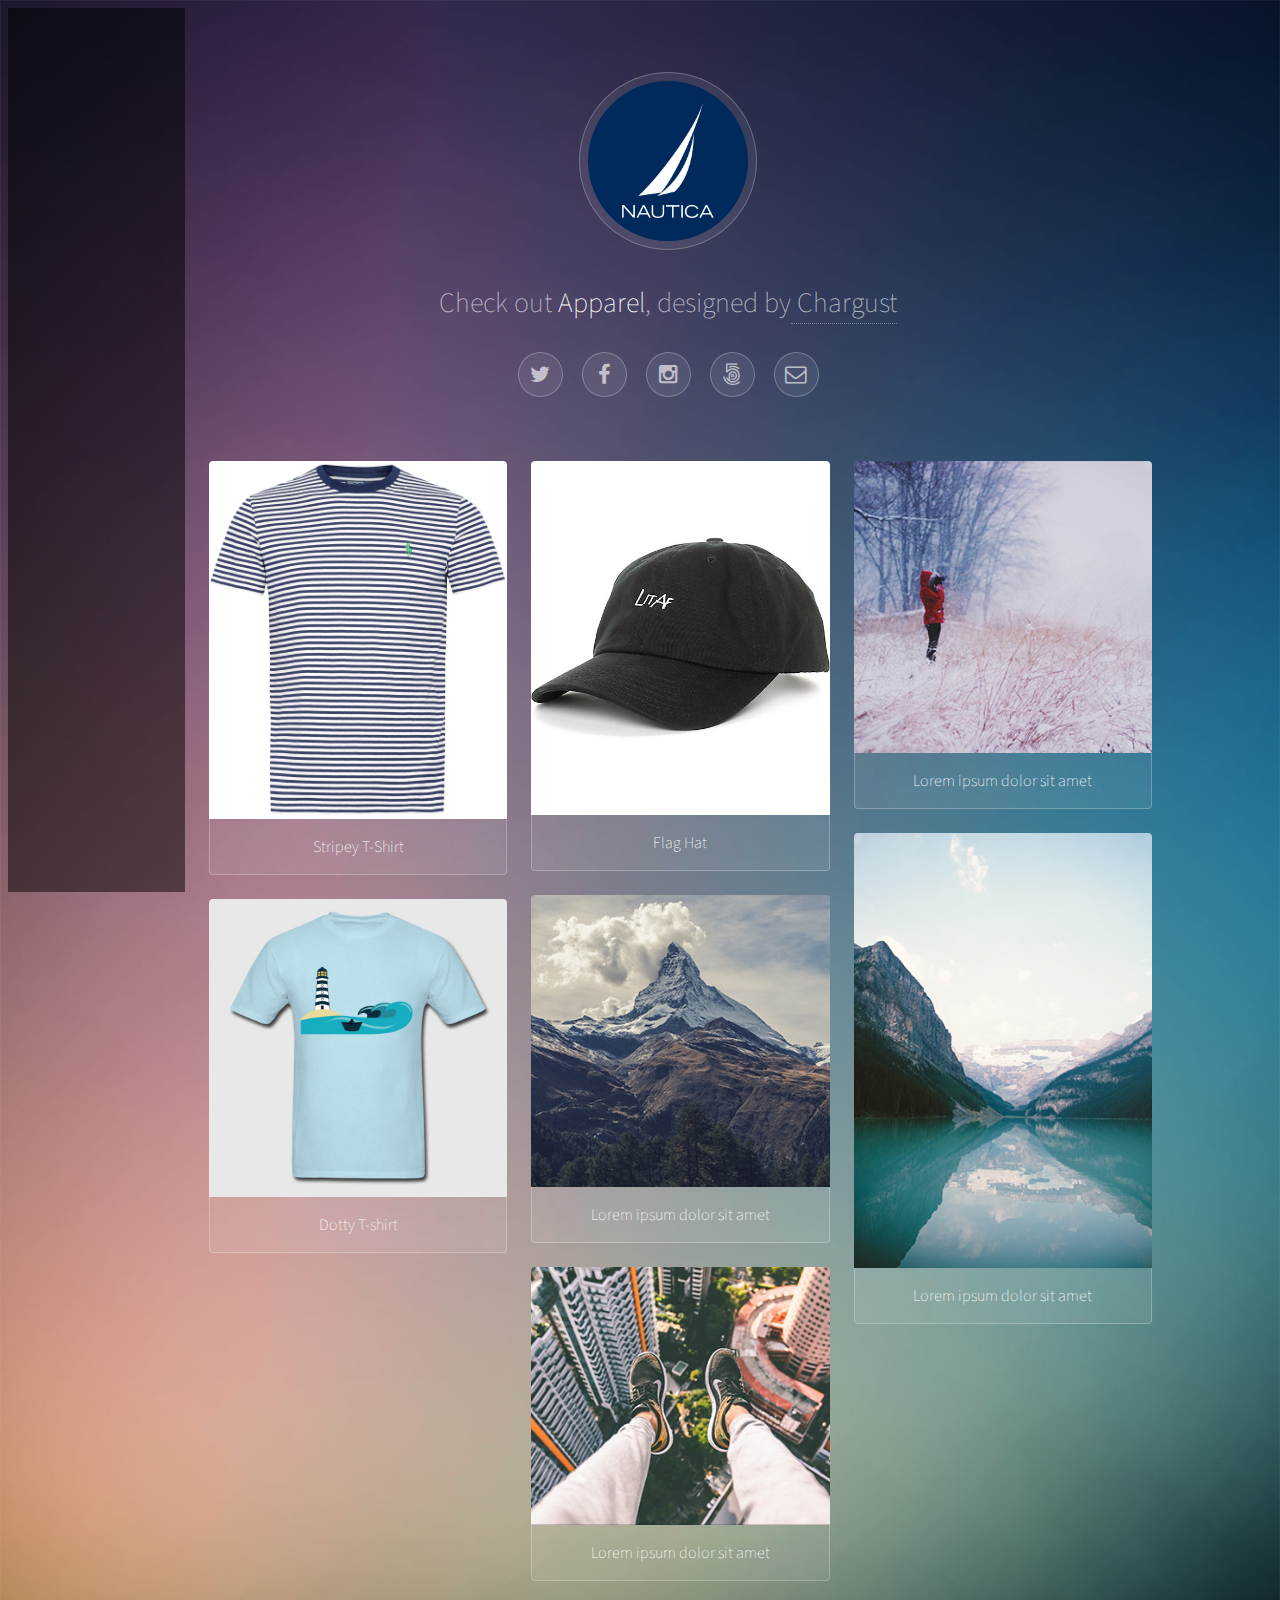
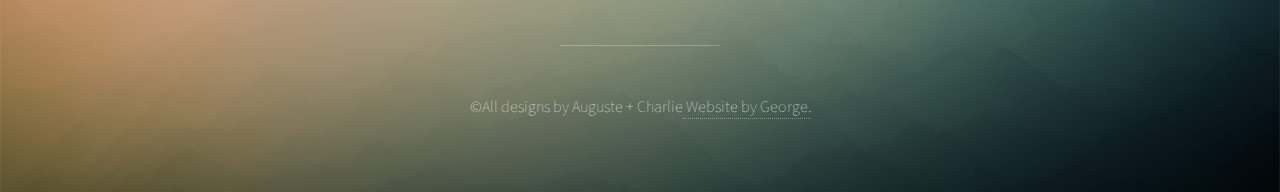
==== commit e2c42afc: "added sidebar" ====
--- a/index.html
+++ b/index.html
@@ -7,7 +7,7 @@
 		<link rel="stylesheet" href="assets/css/main.css" />
 	</head>
 	<body>
-
+        <div class="sidebar"></div>
 			<div id="wrapper">
 					<header id="header">
 						<span class="avatar"><img src="images/avatar.jpg" alt="" /></span>
--- a/assets/css/main.css
+++ b/assets/css/main.css
@@ -1,16 +1,16 @@
 @charset "UTF-8";
 @import url(font-awesome.min.css);
 @import url("http://fonts.googleapis.com/css?family=Source+Sans+Pro:200");
-
-/*
-	Visualize by TEMPLATED
-	templated.co @templatedco
-	Released for free under the Creative Commons Attribution 3.0 license (templated.co/license)
-*/
-
-/* Reset */
-
-	html, body, div, span, applet, object, iframe, h1, h2, h3, h4, h5, h6, p, blockquote, pre, a, abbr, acronym, address, big, cite, code, del, dfn, em, img, ins, kbd, q, s, samp, small, strike, strong, sub, sup, tt, var, b, u, i, center, dl, dt, dd, ol, ul, li, fieldset, form, label, legend, table, caption, tbody, tfoot, thead, tr, th, td, article, aside, canvas, details, embed, figure, figcaption, footer, header, hgroup, menu, nav, output, ruby, section, summary, time, mark, audio, video {
+.sidebar{
+    float: left;
+    width: 14%;
+    height: 100%;
+    background-color: black;
+    opacity: 0.5;
+}
+    
+}
+ html, body, div, span, applet, object, iframe, h1, h2, h3, h4, h5, h6, p, blockquote, pre, a, abbr, acronym, address, big, cite, code, del, dfn, em, img, ins, kbd, q, s, samp, small, strike, strong, sub, sup, tt, var, b, u, i, center, dl, dt, dd, ol, ul, li, fieldset, form, label, legend, table, caption, tbody, tfoot, thead, tr, th, td, article, aside, canvas, details, embed, figure, figcaption, footer, header, hgroup, menu, nav, output, ruby, section, summary, time, mark, audio, video {
 		margin: 0;
 		padding: 0;
 		border: 0;
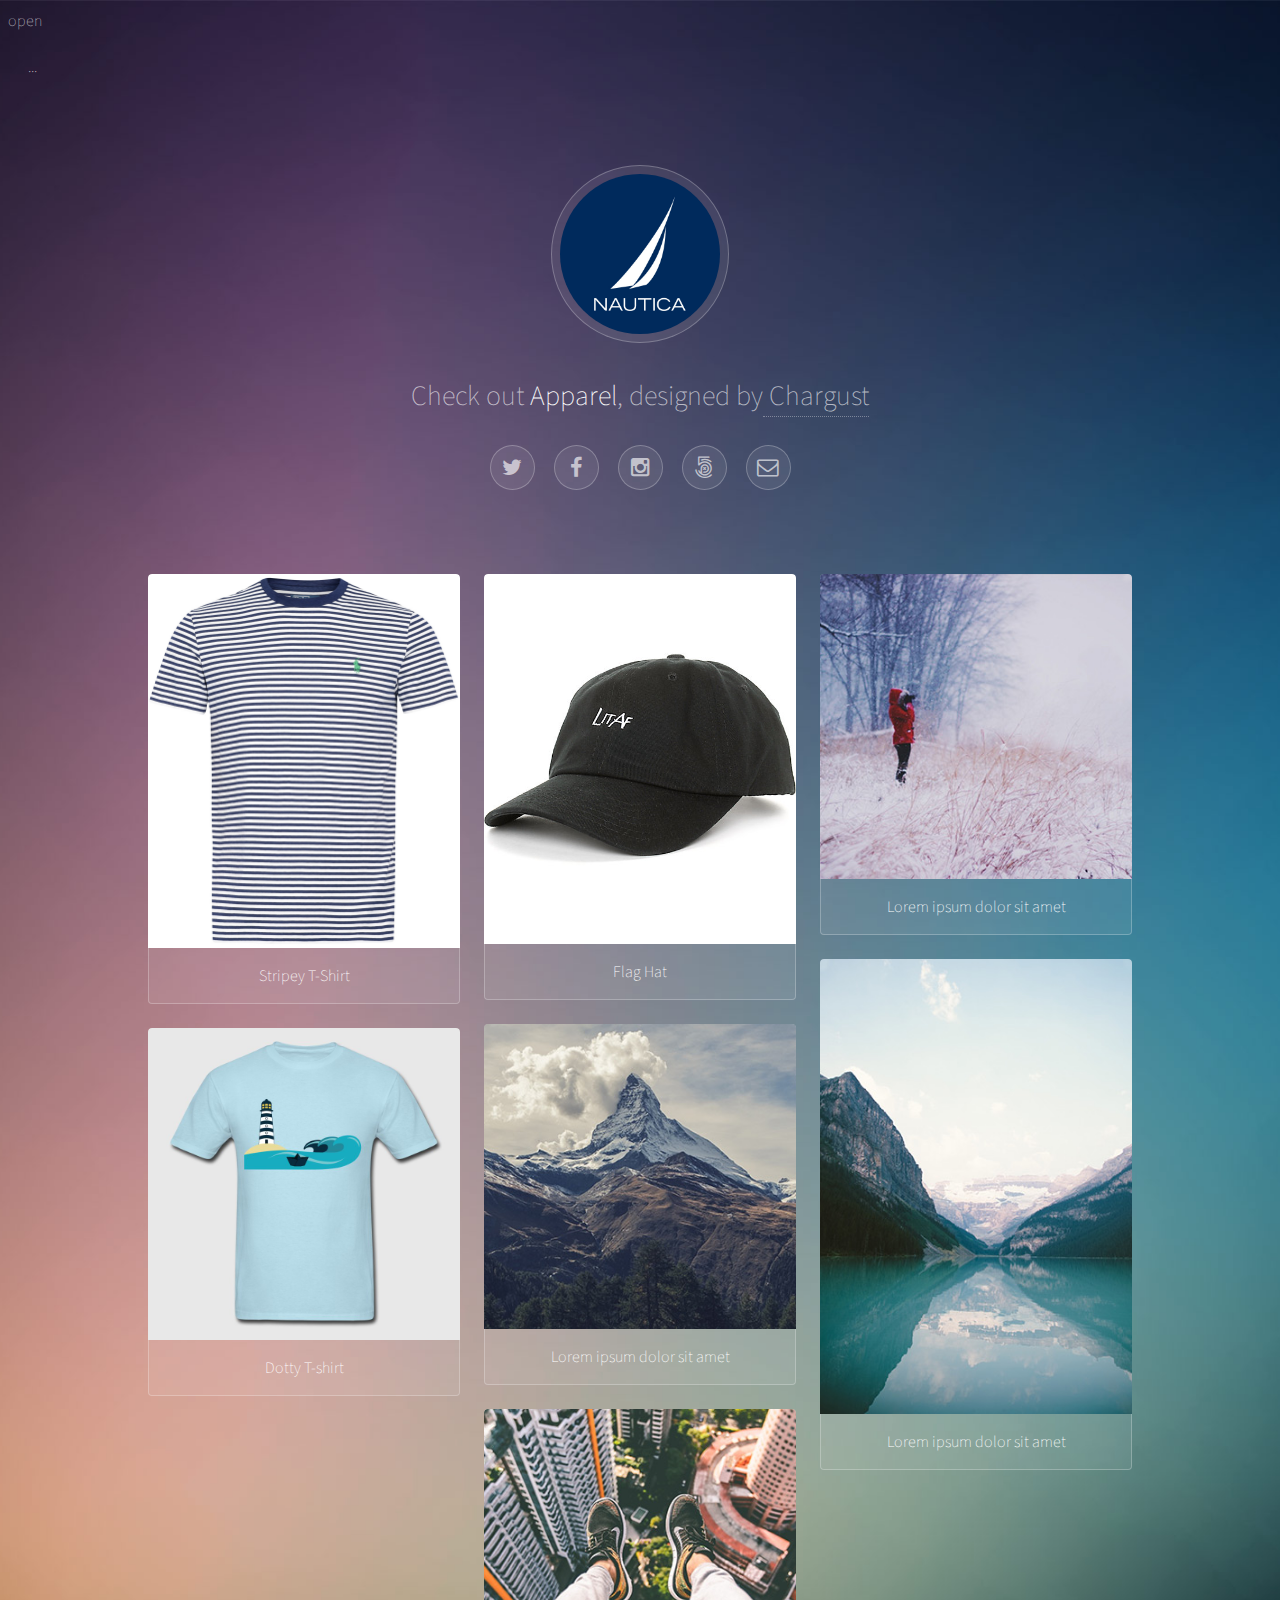
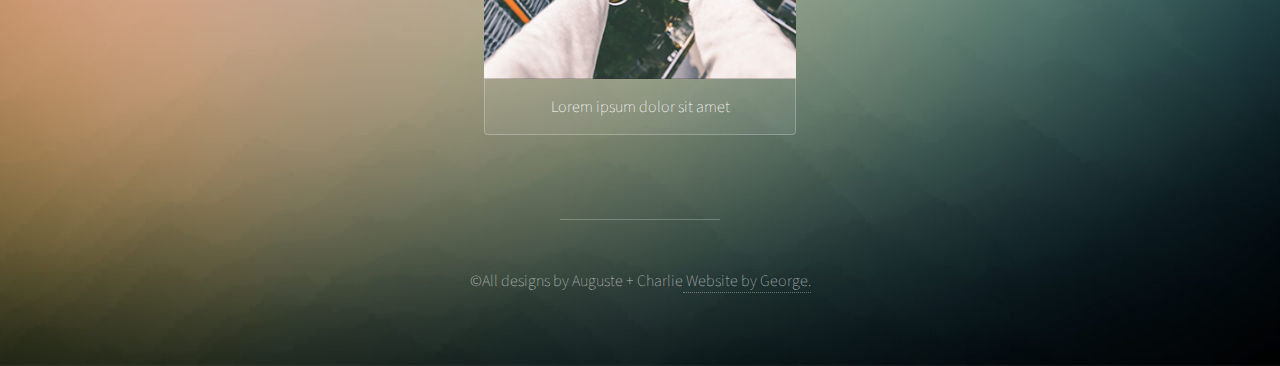
==== commit 2c048138: "added a funky sidebar!" ====
--- a/index.html
+++ b/index.html
@@ -1,5 +1,31 @@
 
 <html>
+    <div id="mySidenav" class="sidenav">
+  <a href="javascript:void(0)" class="closebtn" onclick="closeNav()">&times;</a>
+  <a href="#">About</a>
+  <a href="#">Services</a>
+  <a href="#">Clients</a>
+  <a href="#">Contact</a>
+</div>
+
+<span onclick="openNav()">open</span>
+
+<script language="javascript">
+function openNav() {
+    document.getElementById("mySidenav").style.width = "250px";
+    document.getElementById("main").style.marginLeft = "250px";
+    document.body.style.backgroundColor = "rgba(0,0,0,0.4)";
+}
+
+function closeNav() {
+    document.getElementById("mySidenav").style.width = "0";
+    document.getElementById("main").style.marginLeft = "0";
+    document.body.style.backgroundColor = "white";
+}
+    </script>
+<div id="main">
+  ...
+</div>
 	<head>
 		<title>proto</title>
 		<meta charset="utf-8" />
--- a/assets/css/main.css
+++ b/assets/css/main.css
@@ -1,12 +1,54 @@
 @charset "UTF-8";
 @import url(font-awesome.min.css);
 @import url("http://fonts.googleapis.com/css?family=Source+Sans+Pro:200");
-.sidebar{
-    float: left;
-    width: 14%;
-    height: 100%;
-    background-color: black;
-    opacity: 0.5;
+/* The side navigation menu */
+.sidenav {
+    height: 100%; /* 100% Full-height */
+    width: 0; /* 0 width - change this with JavaScript */
+    position: fixed; /* Stay in place */
+    z-index: 1; /* Stay on top */
+    top: 0;
+    left: 0;
+    background-color: #111; /* Black*/
+    overflow-x: hidden; /* Disable horizontal scroll */
+    padding-top: 60px; /* Place content 60px from the top */
+    transition: 0.5s; /* 0.5 second transition effect to slide in the sidenav */
+}
+
+/* The navigation menu links */
+.sidenav a {
+    padding: 8px 8px 8px 32px;
+    text-decoration: none;
+    font-size: 25px;
+    color: #818181;
+    display: block;
+    transition: 0.3s
+}
+
+/* When you mouse over the navigation links, change their color */
+.sidenav a:hover, .offcanvas a:focus{
+    color: #f1f1f1;
+}
+
+/* Position and style the close button (top right corner) */
+.sidenav .closebtn {
+    position: absolute;
+    top: 0;
+    right: 25px;
+    font-size: 36px;
+    margin-left: 50px;
+}
+
+/* Style page content - use this if you want to push the page content to the right when you open the side navigation */
+#main {
+    transition: margin-left .5s;
+    padding: 20px;
+}
+
+/* On smaller screens, where height is less than 450px, change the style of the sidenav (less padding and a smaller font size) */
+@media screen and (max-height: 450px) {
+    .sidenav {padding-top: 15px;}
+    .sidenav a {font-size: 18px;}
 }
     
 }
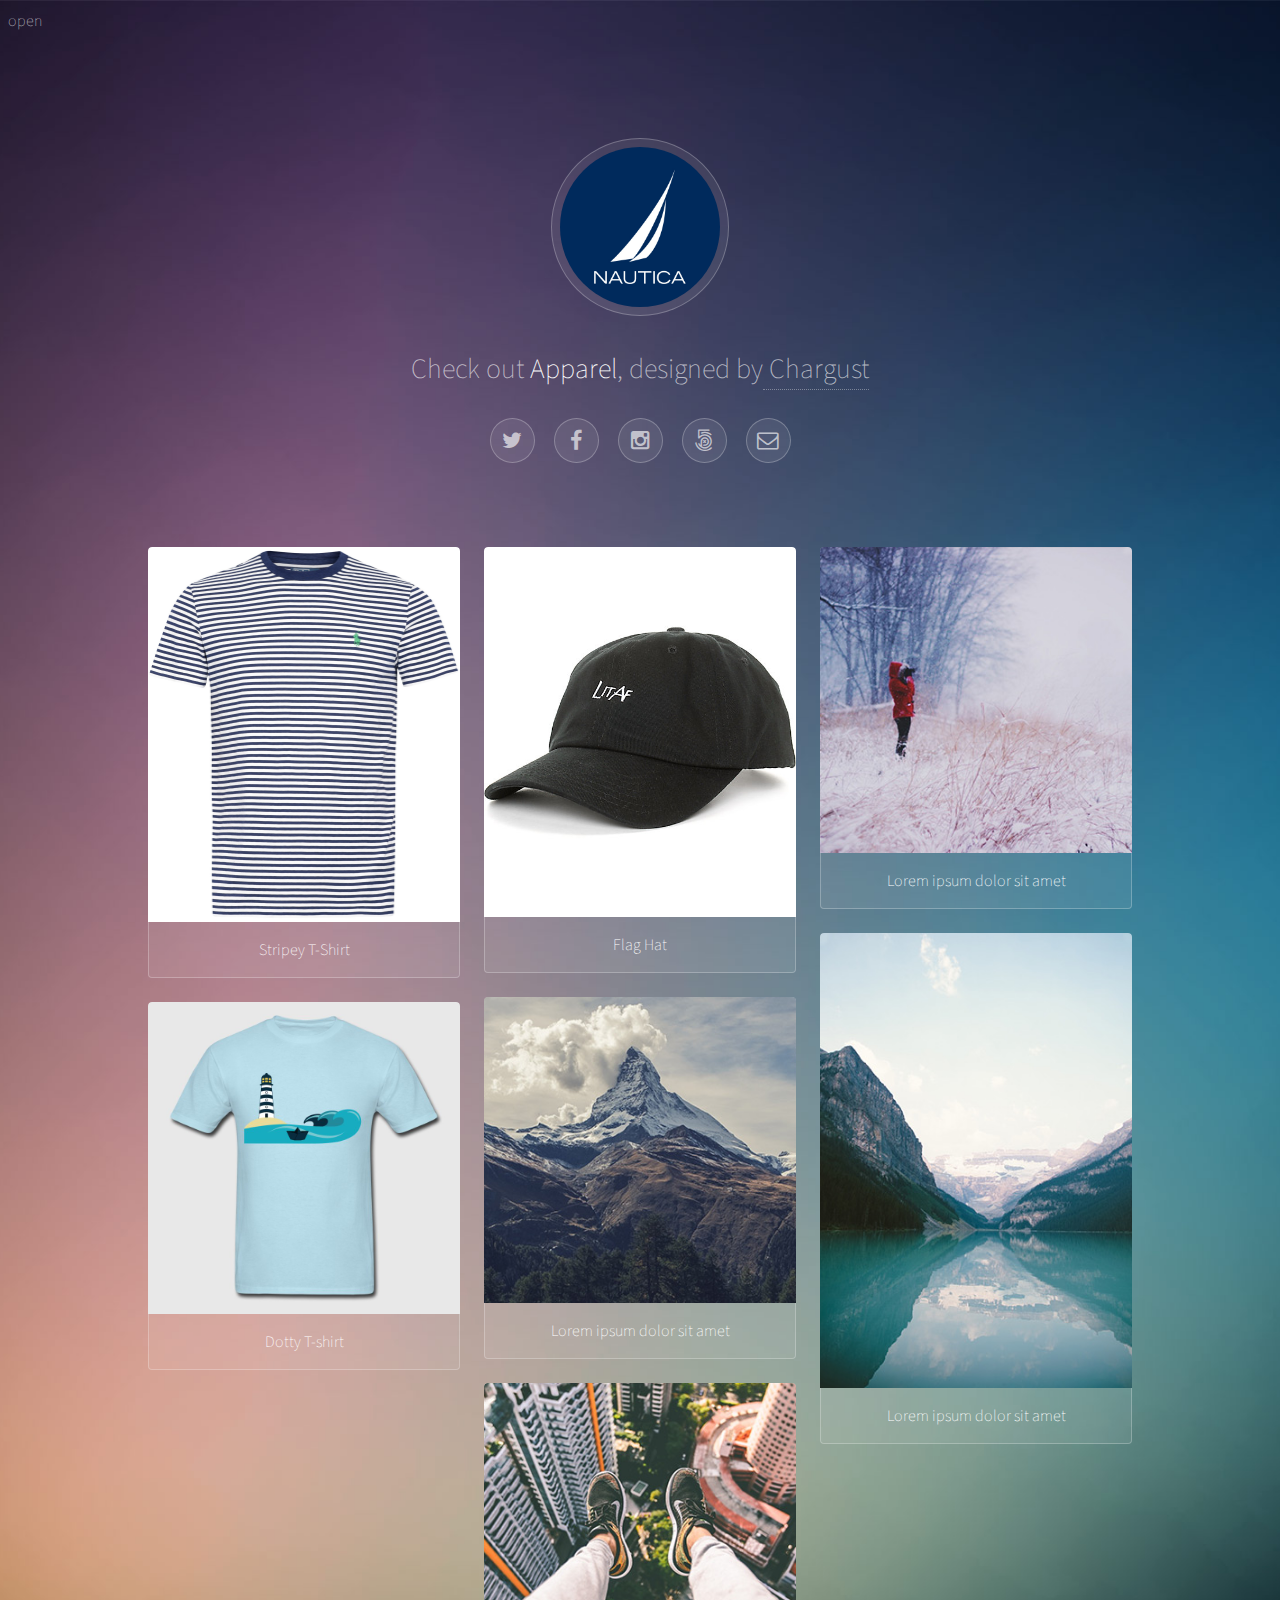
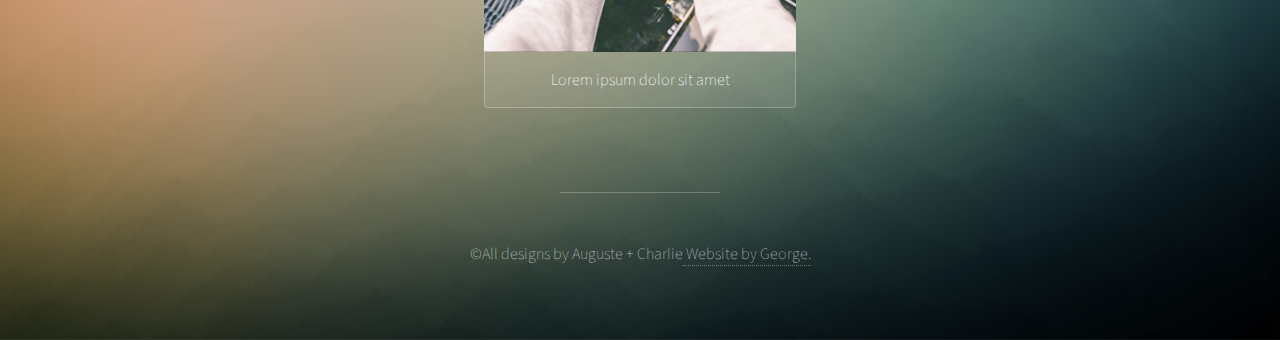
==== commit 470fc316: "changed background, updated Css" ====
--- a/index.html
+++ b/index.html
@@ -2,32 +2,31 @@
 <html>
     <div id="mySidenav" class="sidenav">
   <a href="javascript:void(0)" class="closebtn" onclick="closeNav()">&times;</a>
-  <a href="#">About</a>
-  <a href="#">Services</a>
-  <a href="#">Clients</a>
-  <a href="#">Contact</a>
+  <a href="#">t-shirts</a>
+  <a href="#">hoodies</a>
+  <a href="#">hats</a>
+  <a href="#">apparel</a>
 </div>
 
 <span onclick="openNav()">open</span>
 
 <script language="javascript">
 function openNav() {
-    document.getElementById("mySidenav").style.width = "250px";
-    document.getElementById("main").style.marginLeft = "250px";
+    document.getElementById("mySidenav").style.width = "220px";
+    document.getElementById("main").style.marginLeft = "220px";
     document.body.style.backgroundColor = "rgba(0,0,0,0.4)";
 }
 
 function closeNav() {
-    document.getElementById("mySidenav").style.width = "0";
-    document.getElementById("main").style.marginLeft = "0";
+    document.getElementById("mySidenav").style.width = "0px";
+    document.getElementById("main").style.marginLeft = "0px";
     document.body.style.backgroundColor = "white";
 }
     </script>
 <div id="main">
-  ...
 </div>
 	<head>
-		<title>proto</title>
+		<title>Le Snake + Gervase</title>
 		<meta charset="utf-8" />
 		<meta name="viewport" content="width=device-width, initial-scale=1" />
 		<link rel="stylesheet" href="assets/css/main.css" />
--- a/assets/css/main.css
+++ b/assets/css/main.css
@@ -11,15 +11,15 @@
     left: 0;
     background-color: #111; /* Black*/
     overflow-x: hidden; /* Disable horizontal scroll */
-    padding-top: 60px; /* Place content 60px from the top */
+    padding-top: 200px; /* Place content 60px from the top */
     transition: 0.5s; /* 0.5 second transition effect to slide in the sidenav */
 }
 
 /* The navigation menu links */
 .sidenav a {
-    padding: 8px 8px 8px 32px;
+    padding: 8px 8px 8px 40px;
     text-decoration: none;
-    font-size: 25px;
+    font-size: 30px;
     color: #818181;
     display: block;
     transition: 0.3s
@@ -33,10 +33,10 @@
 /* Position and style the close button (top right corner) */
 .sidenav .closebtn {
     position: absolute;
-    top: 0;
-    right: 25px;
-    font-size: 36px;
-    margin-left: 50px;
+    top: 2px;
+    right: 2px;
+    font-size: 50px;
+    margin-left: 10px;
 }
 
 /* Style page content - use this if you want to push the page content to the right when you open the side navigation */
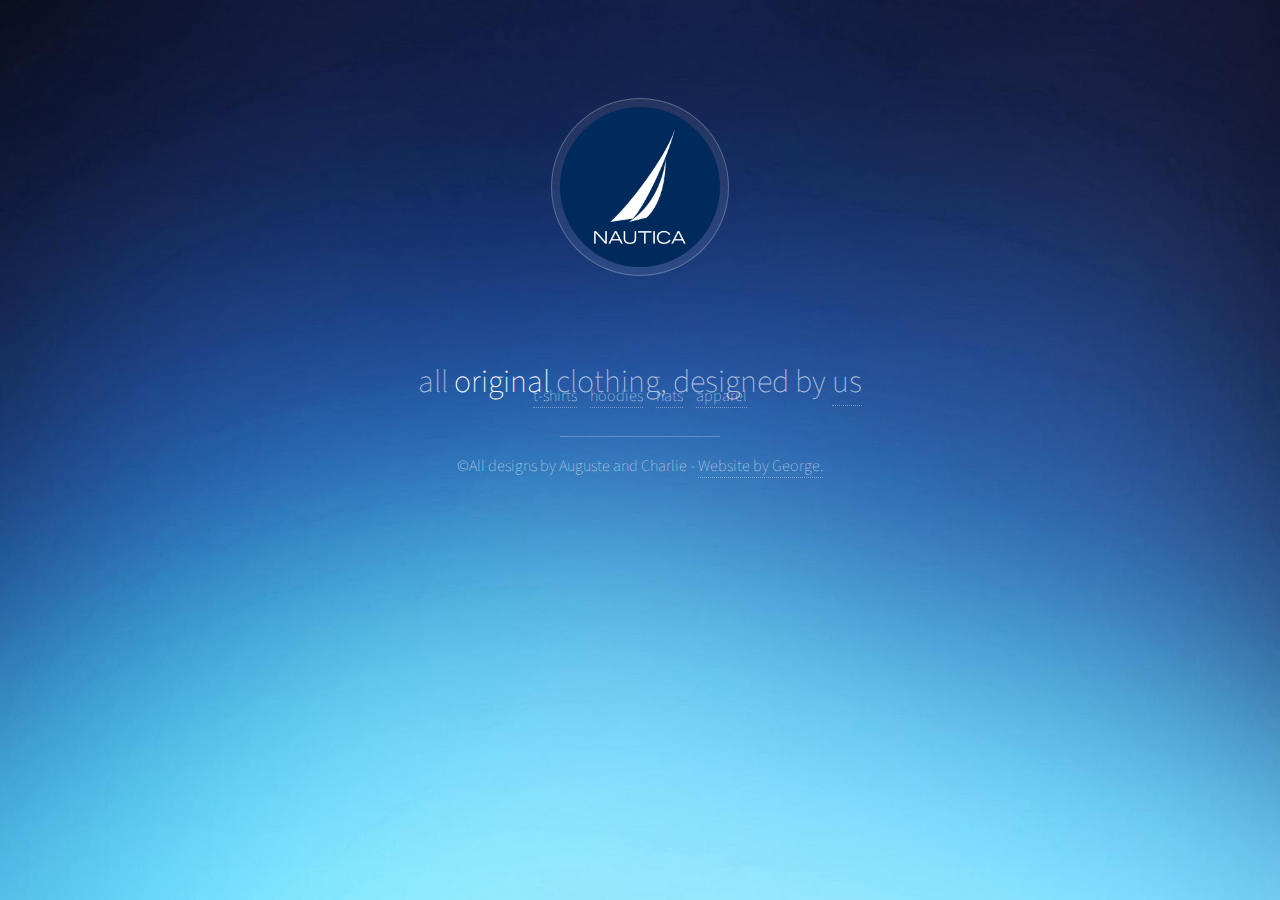
==== commit c4781392: "lots of changed" ====
--- a/index.html
+++ b/index.html
@@ -1,28 +1,11 @@
 
 <html>
-    <div id="mySidenav" class="sidenav">
-  <a href="javascript:void(0)" class="closebtn" onclick="closeNav()">&times;</a>
+    <div id="mySitenav" class="sitenav">
   <a href="#">t-shirts</a>
   <a href="#">hoodies</a>
   <a href="#">hats</a>
   <a href="#">apparel</a>
 </div>
-
-<span onclick="openNav()">open</span>
-
-<script language="javascript">
-function openNav() {
-    document.getElementById("mySidenav").style.width = "220px";
-    document.getElementById("main").style.marginLeft = "220px";
-    document.body.style.backgroundColor = "rgba(0,0,0,0.4)";
-}
-
-function closeNav() {
-    document.getElementById("mySidenav").style.width = "0px";
-    document.getElementById("main").style.marginLeft = "0px";
-    document.body.style.backgroundColor = "white";
-}
-    </script>
 <div id="main">
 </div>
 	<head>
@@ -36,62 +19,13 @@
 			<div id="wrapper">
 					<header id="header">
 						<span class="avatar"><img src="images/avatar.jpg" alt="" /></span>
-						<h1>Check out <strong>Apparel</strong>, designed by<a href="http://youtube.com/user/leftyelephants"> Chargust</a></h1>
-						<ul class="icons">
-							<li><a href="#" class="icon style2 fa-twitter"><span class="label">Twitter</span></a></li>
-							<li><a href="#" class="icon style2 fa-facebook"><span class="label">Facebook</span></a></li>
-							<li><a href="#" class="icon style2 fa-instagram"><span class="label">Instagram</span></a></li>
-							<li><a href="#" class="icon style2 fa-500px"><span class="label">500px</span></a></li>
-							<li><a href="#" class="icon style2 fa-envelope-o"><span class="label">Email</span></a></li>
-						</ul>
+						<h1>all <strong> original</strong> clothing, designed by <a href="http://youtube.com/user/leftyelephants">us</a></h1>
 					</header>
-					<section id="main">
-							<section class="thumbnails">
-								<div>
-									<a href="images/fulls/fullstripe.jpeg">
-										<img src="images/thumbs/thumpstripe.jpeg" alt="" />
-										<h3>Stripey T-Shirt</h3>
-									</a>
-									<a href="images/fulls/fulldot.jpg">
-										<img src="images/thumbs/thumbdots.jpg" alt="" />
-										<h3>Dotty T-shirt</h3>
-									</a>
-								</div>
-								<div>
-									<a href="images/fulls/hatfull.jpg">
-										<img src="images/thumbs/hatthumb.jpg" alt="" />
-										<h3>Flag Hat</h3>
-									</a>
-									<a href="images/fulls/04.jpg">
-										<img src="images/thumbs/04.jpg" alt="" />
-										<h3>Lorem ipsum dolor sit amet</h3>
-									</a>
-									<a href="images/fulls/05.jpg">
-										<img src="images/thumbs/05.jpg" alt="" />
-										<h3>Lorem ipsum dolor sit amet</h3>
-									</a>
-								</div>
-								<div>
-									<a href="images/fulls/06.jpg">
-										<img src="images/thumbs/06.jpg" alt="" />
-										<h3>Lorem ipsum dolor sit amet</h3>
-									</a>
-									<a href="images/fulls/07.jpg">
-										<img src="images/thumbs/07.jpg" alt="" />
-										<h3>Lorem ipsum dolor sit amet</h3>
-									</a>
-								</div>
-							</section>
-
-					</section>
+					
 					<footer id="footer">
-						<p>&copy;All designs by Auguste + Charlie<a href="http://twitter.com/georgeisafail"> Website by George.</a></p>
+						<p>&copy;All designs by Auguste and Charlie - <a href="http://twitter.com/georgeisafail">Website by George.</a></p>
 					</footer>
 			</div>
-			<script src="assets/js/jquery.min.js"></script>
-			<script src="assets/js/jquery.poptrox.min.js"></script>
-			<script src="assets/js/skel.min.js"></script>
-			<script src="assets/js/main.js"></script>
-
+			
 	</body>
 </html>--- a/assets/css/main.css
+++ b/assets/css/main.css
@@ -1,56 +1,14 @@
 @charset "UTF-8";
 @import url(font-awesome.min.css);
 @import url("http://fonts.googleapis.com/css?family=Source+Sans+Pro:200");
-/* The side navigation menu */
-.sidenav {
-    height: 100%; /* 100% Full-height */
-    width: 0; /* 0 width - change this with JavaScript */
-    position: fixed; /* Stay in place */
-    z-index: 1; /* Stay on top */
-    top: 0;
-    left: 0;
-    background-color: #111; /* Black*/
-    overflow-x: hidden; /* Disable horizontal scroll */
-    padding-top: 200px; /* Place content 60px from the top */
-    transition: 0.5s; /* 0.5 second transition effect to slide in the sidenav */
+
+.sitenav{
+    word-spacing: 10px;
+    text-align: center;
+    position: relative;
+    top: 375;
+    
 }
-
-/* The navigation menu links */
-.sidenav a {
-    padding: 8px 8px 8px 40px;
-    text-decoration: none;
-    font-size: 30px;
-    color: #818181;
-    display: block;
-    transition: 0.3s
-}
-
-/* When you mouse over the navigation links, change their color */
-.sidenav a:hover, .offcanvas a:focus{
-    color: #f1f1f1;
-}
-
-/* Position and style the close button (top right corner) */
-.sidenav .closebtn {
-    position: absolute;
-    top: 2px;
-    right: 2px;
-    font-size: 50px;
-    margin-left: 10px;
-}
-
-/* Style page content - use this if you want to push the page content to the right when you open the side navigation */
-#main {
-    transition: margin-left .5s;
-    padding: 20px;
-}
-
-/* On smaller screens, where height is less than 450px, change the style of the sidenav (less padding and a smaller font size) */
-@media screen and (max-height: 450px) {
-    .sidenav {padding-top: 15px;}
-    .sidenav a {font-size: 18px;}
-}
-    
 }
  html, body, div, span, applet, object, iframe, h1, h2, h3, h4, h5, h6, p, blockquote, pre, a, abbr, acronym, address, big, cite, code, del, dfn, em, img, ins, kbd, q, s, samp, small, strike, strong, sub, sup, tt, var, b, u, i, center, dl, dt, dd, ol, ul, li, fieldset, form, label, legend, table, caption, tbody, tfoot, thead, tr, th, td, article, aside, canvas, details, embed, figure, figcaption, footer, header, hgroup, menu, nav, output, ruby, section, summary, time, mark, audio, video {
 		margin: 0;
@@ -69,19 +27,6 @@
 		line-height: 1;
 	}
 
-	ol, ul {
-		list-style: none;
-	}
-
-	blockquote, q {
-		quotes: none;
-	}
-
-	blockquote:before, blockquote:after, q:before, q:after {
-		content: '';
-		content: none;
-	}
-
 	table {
 		border-collapse: collapse;
 		border-spacing: 0;
@@ -91,7 +36,6 @@
 		-webkit-text-size-adjust: none;
 	}
 
-/* Box Model */
 
 	*, *:before, *:after {
 		-moz-box-sizing: border-box;
@@ -122,1321 +66,6 @@
 		height: 0;
 	}
 
-	.row.uniform > * > :first-child {
-		margin-top: 0;
-	}
-
-	.row.uniform > * > :last-child {
-		margin-bottom: 0;
-	}
-
-	.row.\30 \25 > * {
-		padding: 0 0 0 0em;
-	}
-
-	.row.\30 \25 {
-		margin: 0 0 -1px 0em;
-	}
-
-	.row.uniform.\30 \25 > * {
-		padding: 0em 0 0 0em;
-	}
-
-	.row.uniform.\30 \25 {
-		margin: 0em 0 -1px 0em;
-	}
-
-	.row > * {
-		padding: 0 0 0 2em;
-	}
-
-	.row {
-		margin: 0 0 -1px -2em;
-	}
-
-	.row.uniform > * {
-		padding: 2em 0 0 2em;
-	}
-
-	.row.uniform {
-		margin: -2em 0 -1px -2em;
-	}
-
-	.row.\32 00\25 > * {
-		padding: 0 0 0 4em;
-	}
-
-	.row.\32 00\25 {
-		margin: 0 0 -1px -4em;
-	}
-
-	.row.uniform.\32 00\25 > * {
-		padding: 4em 0 0 4em;
-	}
-
-	.row.uniform.\32 00\25 {
-		margin: -4em 0 -1px -4em;
-	}
-
-	.row.\31 50\25 > * {
-		padding: 0 0 0 3em;
-	}
-
-	.row.\31 50\25 {
-		margin: 0 0 -1px -3em;
-	}
-
-	.row.uniform.\31 50\25 > * {
-		padding: 3em 0 0 3em;
-	}
-
-	.row.uniform.\31 50\25 {
-		margin: -3em 0 -1px -3em;
-	}
-
-	.row.\35 0\25 > * {
-		padding: 0 0 0 1em;
-	}
-
-	.row.\35 0\25 {
-		margin: 0 0 -1px -1em;
-	}
-
-	.row.uniform.\35 0\25 > * {
-		padding: 1em 0 0 1em;
-	}
-
-	.row.uniform.\35 0\25 {
-		margin: -1em 0 -1px -1em;
-	}
-
-	.row.\32 5\25 > * {
-		padding: 0 0 0 0.5em;
-	}
-
-	.row.\32 5\25 {
-		margin: 0 0 -1px -0.5em;
-	}
-
-	.row.uniform.\32 5\25 > * {
-		padding: 0.5em 0 0 0.5em;
-	}
-
-	.row.uniform.\32 5\25 {
-		margin: -0.5em 0 -1px -0.5em;
-	}
-
-	.\31 2u, .\31 2u\24 {
-		width: 100%;
-		clear: none;
-		margin-left: 0;
-	}
-
-	.\31 1u, .\31 1u\24 {
-		width: 91.6666666667%;
-		clear: none;
-		margin-left: 0;
-	}
-
-	.\31 0u, .\31 0u\24 {
-		width: 83.3333333333%;
-		clear: none;
-		margin-left: 0;
-	}
-
-	.\39 u, .\39 u\24 {
-		width: 75%;
-		clear: none;
-		margin-left: 0;
-	}
-
-	.\38 u, .\38 u\24 {
-		width: 66.6666666667%;
-		clear: none;
-		margin-left: 0;
-	}
-
-	.\37 u, .\37 u\24 {
-		width: 58.3333333333%;
-		clear: none;
-		margin-left: 0;
-	}
-
-	.\36 u, .\36 u\24 {
-		width: 50%;
-		clear: none;
-		margin-left: 0;
-	}
-
-	.\35 u, .\35 u\24 {
-		width: 41.6666666667%;
-		clear: none;
-		margin-left: 0;
-	}
-
-	.\34 u, .\34 u\24 {
-		width: 33.3333333333%;
-		clear: none;
-		margin-left: 0;
-	}
-
-	.\33 u, .\33 u\24 {
-		width: 25%;
-		clear: none;
-		margin-left: 0;
-	}
-
-	.\32 u, .\32 u\24 {
-		width: 16.6666666667%;
-		clear: none;
-		margin-left: 0;
-	}
-
-	.\31 u, .\31 u\24 {
-		width: 8.3333333333%;
-		clear: none;
-		margin-left: 0;
-	}
-
-	.\31 2u\24 + *,
-	.\31 1u\24 + *,
-	.\31 0u\24 + *,
-	.\39 u\24 + *,
-	.\38 u\24 + *,
-	.\37 u\24 + *,
-	.\36 u\24 + *,
-	.\35 u\24 + *,
-	.\34 u\24 + *,
-	.\33 u\24 + *,
-	.\32 u\24 + *,
-	.\31 u\24 + * {
-		clear: left;
-	}
-
-	.\-11u {
-		margin-left: 91.66667%;
-	}
-
-	.\-10u {
-		margin-left: 83.33333%;
-	}
-
-	.\-9u {
-		margin-left: 75%;
-	}
-
-	.\-8u {
-		margin-left: 66.66667%;
-	}
-
-	.\-7u {
-		margin-left: 58.33333%;
-	}
-
-	.\-6u {
-		margin-left: 50%;
-	}
-
-	.\-5u {
-		margin-left: 41.66667%;
-	}
-
-	.\-4u {
-		margin-left: 33.33333%;
-	}
-
-	.\-3u {
-		margin-left: 25%;
-	}
-
-	.\-2u {
-		margin-left: 16.66667%;
-	}
-
-	.\-1u {
-		margin-left: 8.33333%;
-	}
-
-	@media screen and (max-width: 1680px) {
-
-		.row > * {
-			padding: 0 0 0 2em;
-		}
-
-		.row {
-			margin: 0 0 -1px -2em;
-		}
-
-		.row.uniform > * {
-			padding: 2em 0 0 2em;
-		}
-
-		.row.uniform {
-			margin: -2em 0 -1px -2em;
-		}
-
-		.row.\32 00\25 > * {
-			padding: 0 0 0 4em;
-		}
-
-		.row.\32 00\25 {
-			margin: 0 0 -1px -4em;
-		}
-
-		.row.uniform.\32 00\25 > * {
-			padding: 4em 0 0 4em;
-		}
-
-		.row.uniform.\32 00\25 {
-			margin: -4em 0 -1px -4em;
-		}
-
-		.row.\31 50\25 > * {
-			padding: 0 0 0 3em;
-		}
-
-		.row.\31 50\25 {
-			margin: 0 0 -1px -3em;
-		}
-
-		.row.uniform.\31 50\25 > * {
-			padding: 3em 0 0 3em;
-		}
-
-		.row.uniform.\31 50\25 {
-			margin: -3em 0 -1px -3em;
-		}
-
-		.row.\35 0\25 > * {
-			padding: 0 0 0 1em;
-		}
-
-		.row.\35 0\25 {
-			margin: 0 0 -1px -1em;
-		}
-
-		.row.uniform.\35 0\25 > * {
-			padding: 1em 0 0 1em;
-		}
-
-		.row.uniform.\35 0\25 {
-			margin: -1em 0 -1px -1em;
-		}
-
-		.row.\32 5\25 > * {
-			padding: 0 0 0 0.5em;
-		}
-
-		.row.\32 5\25 {
-			margin: 0 0 -1px -0.5em;
-		}
-
-		.row.uniform.\32 5\25 > * {
-			padding: 0.5em 0 0 0.5em;
-		}
-
-		.row.uniform.\32 5\25 {
-			margin: -0.5em 0 -1px -0.5em;
-		}
-
-		.\31 2u\28xlarge\29, .\31 2u\24\28xlarge\29 {
-			width: 100%;
-			clear: none;
-			margin-left: 0;
-		}
-
-		.\31 1u\28xlarge\29, .\31 1u\24\28xlarge\29 {
-			width: 91.6666666667%;
-			clear: none;
-			margin-left: 0;
-		}
-
-		.\31 0u\28xlarge\29, .\31 0u\24\28xlarge\29 {
-			width: 83.3333333333%;
-			clear: none;
-			margin-left: 0;
-		}
-
-		.\39 u\28xlarge\29, .\39 u\24\28xlarge\29 {
-			width: 75%;
-			clear: none;
-			margin-left: 0;
-		}
-
-		.\38 u\28xlarge\29, .\38 u\24\28xlarge\29 {
-			width: 66.6666666667%;
-			clear: none;
-			margin-left: 0;
-		}
-
-		.\37 u\28xlarge\29, .\37 u\24\28xlarge\29 {
-			width: 58.3333333333%;
-			clear: none;
-			margin-left: 0;
-		}
-
-		.\36 u\28xlarge\29, .\36 u\24\28xlarge\29 {
-			width: 50%;
-			clear: none;
-			margin-left: 0;
-		}
-
-		.\35 u\28xlarge\29, .\35 u\24\28xlarge\29 {
-			width: 41.6666666667%;
-			clear: none;
-			margin-left: 0;
-		}
-
-		.\34 u\28xlarge\29, .\34 u\24\28xlarge\29 {
-			width: 33.3333333333%;
-			clear: none;
-			margin-left: 0;
-		}
-
-		.\33 u\28xlarge\29, .\33 u\24\28xlarge\29 {
-			width: 25%;
-			clear: none;
-			margin-left: 0;
-		}
-
-		.\32 u\28xlarge\29, .\32 u\24\28xlarge\29 {
-			width: 16.6666666667%;
-			clear: none;
-			margin-left: 0;
-		}
-
-		.\31 u\28xlarge\29, .\31 u\24\28xlarge\29 {
-			width: 8.3333333333%;
-			clear: none;
-			margin-left: 0;
-		}
-
-		.\31 2u\24\28xlarge\29 + *,
-		.\31 1u\24\28xlarge\29 + *,
-		.\31 0u\24\28xlarge\29 + *,
-		.\39 u\24\28xlarge\29 + *,
-		.\38 u\24\28xlarge\29 + *,
-		.\37 u\24\28xlarge\29 + *,
-		.\36 u\24\28xlarge\29 + *,
-		.\35 u\24\28xlarge\29 + *,
-		.\34 u\24\28xlarge\29 + *,
-		.\33 u\24\28xlarge\29 + *,
-		.\32 u\24\28xlarge\29 + *,
-		.\31 u\24\28xlarge\29 + * {
-			clear: left;
-		}
-
-		.\-11u\28xlarge\29 {
-			margin-left: 91.66667%;
-		}
-
-		.\-10u\28xlarge\29 {
-			margin-left: 83.33333%;
-		}
-
-		.\-9u\28xlarge\29 {
-			margin-left: 75%;
-		}
-
-		.\-8u\28xlarge\29 {
-			margin-left: 66.66667%;
-		}
-
-		.\-7u\28xlarge\29 {
-			margin-left: 58.33333%;
-		}
-
-		.\-6u\28xlarge\29 {
-			margin-left: 50%;
-		}
-
-		.\-5u\28xlarge\29 {
-			margin-left: 41.66667%;
-		}
-
-		.\-4u\28xlarge\29 {
-			margin-left: 33.33333%;
-		}
-
-		.\-3u\28xlarge\29 {
-			margin-left: 25%;
-		}
-
-		.\-2u\28xlarge\29 {
-			margin-left: 16.66667%;
-		}
-
-		.\-1u\28xlarge\29 {
-			margin-left: 8.33333%;
-		}
-
-	}
-
-	@media screen and (max-width: 1280px) {
-
-		.row > * {
-			padding: 0 0 0 2em;
-		}
-
-		.row {
-			margin: 0 0 -1px -2em;
-		}
-
-		.row.uniform > * {
-			padding: 2em 0 0 2em;
-		}
-
-		.row.uniform {
-			margin: -2em 0 -1px -2em;
-		}
-
-		.row.\32 00\25 > * {
-			padding: 0 0 0 4em;
-		}
-
-		.row.\32 00\25 {
-			margin: 0 0 -1px -4em;
-		}
-
-		.row.uniform.\32 00\25 > * {
-			padding: 4em 0 0 4em;
-		}
-
-		.row.uniform.\32 00\25 {
-			margin: -4em 0 -1px -4em;
-		}
-
-		.row.\31 50\25 > * {
-			padding: 0 0 0 3em;
-		}
-
-		.row.\31 50\25 {
-			margin: 0 0 -1px -3em;
-		}
-
-		.row.uniform.\31 50\25 > * {
-			padding: 3em 0 0 3em;
-		}
-
-		.row.uniform.\31 50\25 {
-			margin: -3em 0 -1px -3em;
-		}
-
-		.row.\35 0\25 > * {
-			padding: 0 0 0 1em;
-		}
-
-		.row.\35 0\25 {
-			margin: 0 0 -1px -1em;
-		}
-
-		.row.uniform.\35 0\25 > * {
-			padding: 1em 0 0 1em;
-		}
-
-		.row.uniform.\35 0\25 {
-			margin: -1em 0 -1px -1em;
-		}
-
-		.row.\32 5\25 > * {
-			padding: 0 0 0 0.5em;
-		}
-
-		.row.\32 5\25 {
-			margin: 0 0 -1px -0.5em;
-		}
-
-		.row.uniform.\32 5\25 > * {
-			padding: 0.5em 0 0 0.5em;
-		}
-
-		.row.uniform.\32 5\25 {
-			margin: -0.5em 0 -1px -0.5em;
-		}
-
-		.\31 2u\28large\29, .\31 2u\24\28large\29 {
-			width: 100%;
-			clear: none;
-			margin-left: 0;
-		}
-
-		.\31 1u\28large\29, .\31 1u\24\28large\29 {
-			width: 91.6666666667%;
-			clear: none;
-			margin-left: 0;
-		}
-
-		.\31 0u\28large\29, .\31 0u\24\28large\29 {
-			width: 83.3333333333%;
-			clear: none;
-			margin-left: 0;
-		}
-
-		.\39 u\28large\29, .\39 u\24\28large\29 {
-			width: 75%;
-			clear: none;
-			margin-left: 0;
-		}
-
-		.\38 u\28large\29, .\38 u\24\28large\29 {
-			width: 66.6666666667%;
-			clear: none;
-			margin-left: 0;
-		}
-
-		.\37 u\28large\29, .\37 u\24\28large\29 {
-			width: 58.3333333333%;
-			clear: none;
-			margin-left: 0;
-		}
-
-		.\36 u\28large\29, .\36 u\24\28large\29 {
-			width: 50%;
-			clear: none;
-			margin-left: 0;
-		}
-
-		.\35 u\28large\29, .\35 u\24\28large\29 {
-			width: 41.6666666667%;
-			clear: none;
-			margin-left: 0;
-		}
-
-		.\34 u\28large\29, .\34 u\24\28large\29 {
-			width: 33.3333333333%;
-			clear: none;
-			margin-left: 0;
-		}
-
-		.\33 u\28large\29, .\33 u\24\28large\29 {
-			width: 25%;
-			clear: none;
-			margin-left: 0;
-		}
-
-		.\32 u\28large\29, .\32 u\24\28large\29 {
-			width: 16.6666666667%;
-			clear: none;
-			margin-left: 0;
-		}
-
-		.\31 u\28large\29, .\31 u\24\28large\29 {
-			width: 8.3333333333%;
-			clear: none;
-			margin-left: 0;
-		}
-
-		.\31 2u\24\28large\29 + *,
-		.\31 1u\24\28large\29 + *,
-		.\31 0u\24\28large\29 + *,
-		.\39 u\24\28large\29 + *,
-		.\38 u\24\28large\29 + *,
-		.\37 u\24\28large\29 + *,
-		.\36 u\24\28large\29 + *,
-		.\35 u\24\28large\29 + *,
-		.\34 u\24\28large\29 + *,
-		.\33 u\24\28large\29 + *,
-		.\32 u\24\28large\29 + *,
-		.\31 u\24\28large\29 + * {
-			clear: left;
-		}
-
-		.\-11u\28large\29 {
-			margin-left: 91.66667%;
-		}
-
-		.\-10u\28large\29 {
-			margin-left: 83.33333%;
-		}
-
-		.\-9u\28large\29 {
-			margin-left: 75%;
-		}
-
-		.\-8u\28large\29 {
-			margin-left: 66.66667%;
-		}
-
-		.\-7u\28large\29 {
-			margin-left: 58.33333%;
-		}
-
-		.\-6u\28large\29 {
-			margin-left: 50%;
-		}
-
-		.\-5u\28large\29 {
-			margin-left: 41.66667%;
-		}
-
-		.\-4u\28large\29 {
-			margin-left: 33.33333%;
-		}
-
-		.\-3u\28large\29 {
-			margin-left: 25%;
-		}
-
-		.\-2u\28large\29 {
-			margin-left: 16.66667%;
-		}
-
-		.\-1u\28large\29 {
-			margin-left: 8.33333%;
-		}
-
-	}
-
-	@media screen and (max-width: 980px) {
-
-		.row > * {
-			padding: 0 0 0 2em;
-		}
-
-		.row {
-			margin: 0 0 -1px -2em;
-		}
-
-		.row.uniform > * {
-			padding: 2em 0 0 2em;
-		}
-
-		.row.uniform {
-			margin: -2em 0 -1px -2em;
-		}
-
-		.row.\32 00\25 > * {
-			padding: 0 0 0 4em;
-		}
-
-		.row.\32 00\25 {
-			margin: 0 0 -1px -4em;
-		}
-
-		.row.uniform.\32 00\25 > * {
-			padding: 4em 0 0 4em;
-		}
-
-		.row.uniform.\32 00\25 {
-			margin: -4em 0 -1px -4em;
-		}
-
-		.row.\31 50\25 > * {
-			padding: 0 0 0 3em;
-		}
-
-		.row.\31 50\25 {
-			margin: 0 0 -1px -3em;
-		}
-
-		.row.uniform.\31 50\25 > * {
-			padding: 3em 0 0 3em;
-		}
-
-		.row.uniform.\31 50\25 {
-			margin: -3em 0 -1px -3em;
-		}
-
-		.row.\35 0\25 > * {
-			padding: 0 0 0 1em;
-		}
-
-		.row.\35 0\25 {
-			margin: 0 0 -1px -1em;
-		}
-
-		.row.uniform.\35 0\25 > * {
-			padding: 1em 0 0 1em;
-		}
-
-		.row.uniform.\35 0\25 {
-			margin: -1em 0 -1px -1em;
-		}
-
-		.row.\32 5\25 > * {
-			padding: 0 0 0 0.5em;
-		}
-
-		.row.\32 5\25 {
-			margin: 0 0 -1px -0.5em;
-		}
-
-		.row.uniform.\32 5\25 > * {
-			padding: 0.5em 0 0 0.5em;
-		}
-
-		.row.uniform.\32 5\25 {
-			margin: -0.5em 0 -1px -0.5em;
-		}
-
-		.\31 2u\28medium\29, .\31 2u\24\28medium\29 {
-			width: 100%;
-			clear: none;
-			margin-left: 0;
-		}
-
-		.\31 1u\28medium\29, .\31 1u\24\28medium\29 {
-			width: 91.6666666667%;
-			clear: none;
-			margin-left: 0;
-		}
-
-		.\31 0u\28medium\29, .\31 0u\24\28medium\29 {
-			width: 83.3333333333%;
-			clear: none;
-			margin-left: 0;
-		}
-
-		.\39 u\28medium\29, .\39 u\24\28medium\29 {
-			width: 75%;
-			clear: none;
-			margin-left: 0;
-		}
-
-		.\38 u\28medium\29, .\38 u\24\28medium\29 {
-			width: 66.6666666667%;
-			clear: none;
-			margin-left: 0;
-		}
-
-		.\37 u\28medium\29, .\37 u\24\28medium\29 {
-			width: 58.3333333333%;
-			clear: none;
-			margin-left: 0;
-		}
-
-		.\36 u\28medium\29, .\36 u\24\28medium\29 {
-			width: 50%;
-			clear: none;
-			margin-left: 0;
-		}
-
-		.\35 u\28medium\29, .\35 u\24\28medium\29 {
-			width: 41.6666666667%;
-			clear: none;
-			margin-left: 0;
-		}
-
-		.\34 u\28medium\29, .\34 u\24\28medium\29 {
-			width: 33.3333333333%;
-			clear: none;
-			margin-left: 0;
-		}
-
-		.\33 u\28medium\29, .\33 u\24\28medium\29 {
-			width: 25%;
-			clear: none;
-			margin-left: 0;
-		}
-
-		.\32 u\28medium\29, .\32 u\24\28medium\29 {
-			width: 16.6666666667%;
-			clear: none;
-			margin-left: 0;
-		}
-
-		.\31 u\28medium\29, .\31 u\24\28medium\29 {
-			width: 8.3333333333%;
-			clear: none;
-			margin-left: 0;
-		}
-
-		.\31 2u\24\28medium\29 + *,
-		.\31 1u\24\28medium\29 + *,
-		.\31 0u\24\28medium\29 + *,
-		.\39 u\24\28medium\29 + *,
-		.\38 u\24\28medium\29 + *,
-		.\37 u\24\28medium\29 + *,
-		.\36 u\24\28medium\29 + *,
-		.\35 u\24\28medium\29 + *,
-		.\34 u\24\28medium\29 + *,
-		.\33 u\24\28medium\29 + *,
-		.\32 u\24\28medium\29 + *,
-		.\31 u\24\28medium\29 + * {
-			clear: left;
-		}
-
-		.\-11u\28medium\29 {
-			margin-left: 91.66667%;
-		}
-
-		.\-10u\28medium\29 {
-			margin-left: 83.33333%;
-		}
-
-		.\-9u\28medium\29 {
-			margin-left: 75%;
-		}
-
-		.\-8u\28medium\29 {
-			margin-left: 66.66667%;
-		}
-
-		.\-7u\28medium\29 {
-			margin-left: 58.33333%;
-		}
-
-		.\-6u\28medium\29 {
-			margin-left: 50%;
-		}
-
-		.\-5u\28medium\29 {
-			margin-left: 41.66667%;
-		}
-
-		.\-4u\28medium\29 {
-			margin-left: 33.33333%;
-		}
-
-		.\-3u\28medium\29 {
-			margin-left: 25%;
-		}
-
-		.\-2u\28medium\29 {
-			margin-left: 16.66667%;
-		}
-
-		.\-1u\28medium\29 {
-			margin-left: 8.33333%;
-		}
-
-	}
-
-	@media screen and (max-width: 736px) {
-
-		.row > * {
-			padding: 0 0 0 2em;
-		}
-
-		.row {
-			margin: 0 0 -1px -2em;
-		}
-
-		.row.uniform > * {
-			padding: 2em 0 0 2em;
-		}
-
-		.row.uniform {
-			margin: -2em 0 -1px -2em;
-		}
-
-		.row.\32 00\25 > * {
-			padding: 0 0 0 4em;
-		}
-
-		.row.\32 00\25 {
-			margin: 0 0 -1px -4em;
-		}
-
-		.row.uniform.\32 00\25 > * {
-			padding: 4em 0 0 4em;
-		}
-
-		.row.uniform.\32 00\25 {
-			margin: -4em 0 -1px -4em;
-		}
-
-		.row.\31 50\25 > * {
-			padding: 0 0 0 3em;
-		}
-
-		.row.\31 50\25 {
-			margin: 0 0 -1px -3em;
-		}
-
-		.row.uniform.\31 50\25 > * {
-			padding: 3em 0 0 3em;
-		}
-
-		.row.uniform.\31 50\25 {
-			margin: -3em 0 -1px -3em;
-		}
-
-		.row.\35 0\25 > * {
-			padding: 0 0 0 1em;
-		}
-
-		.row.\35 0\25 {
-			margin: 0 0 -1px -1em;
-		}
-
-		.row.uniform.\35 0\25 > * {
-			padding: 1em 0 0 1em;
-		}
-
-		.row.uniform.\35 0\25 {
-			margin: -1em 0 -1px -1em;
-		}
-
-		.row.\32 5\25 > * {
-			padding: 0 0 0 0.5em;
-		}
-
-		.row.\32 5\25 {
-			margin: 0 0 -1px -0.5em;
-		}
-
-		.row.uniform.\32 5\25 > * {
-			padding: 0.5em 0 0 0.5em;
-		}
-
-		.row.uniform.\32 5\25 {
-			margin: -0.5em 0 -1px -0.5em;
-		}
-
-		.\31 2u\28small\29, .\31 2u\24\28small\29 {
-			width: 100%;
-			clear: none;
-			margin-left: 0;
-		}
-
-		.\31 1u\28small\29, .\31 1u\24\28small\29 {
-			width: 91.6666666667%;
-			clear: none;
-			margin-left: 0;
-		}
-
-		.\31 0u\28small\29, .\31 0u\24\28small\29 {
-			width: 83.3333333333%;
-			clear: none;
-			margin-left: 0;
-		}
-
-		.\39 u\28small\29, .\39 u\24\28small\29 {
-			width: 75%;
-			clear: none;
-			margin-left: 0;
-		}
-
-		.\38 u\28small\29, .\38 u\24\28small\29 {
-			width: 66.6666666667%;
-			clear: none;
-			margin-left: 0;
-		}
-
-		.\37 u\28small\29, .\37 u\24\28small\29 {
-			width: 58.3333333333%;
-			clear: none;
-			margin-left: 0;
-		}
-
-		.\36 u\28small\29, .\36 u\24\28small\29 {
-			width: 50%;
-			clear: none;
-			margin-left: 0;
-		}
-
-		.\35 u\28small\29, .\35 u\24\28small\29 {
-			width: 41.6666666667%;
-			clear: none;
-			margin-left: 0;
-		}
-
-		.\34 u\28small\29, .\34 u\24\28small\29 {
-			width: 33.3333333333%;
-			clear: none;
-			margin-left: 0;
-		}
-
-		.\33 u\28small\29, .\33 u\24\28small\29 {
-			width: 25%;
-			clear: none;
-			margin-left: 0;
-		}
-
-		.\32 u\28small\29, .\32 u\24\28small\29 {
-			width: 16.6666666667%;
-			clear: none;
-			margin-left: 0;
-		}
-
-		.\31 u\28small\29, .\31 u\24\28small\29 {
-			width: 8.3333333333%;
-			clear: none;
-			margin-left: 0;
-		}
-
-		.\31 2u\24\28small\29 + *,
-		.\31 1u\24\28small\29 + *,
-		.\31 0u\24\28small\29 + *,
-		.\39 u\24\28small\29 + *,
-		.\38 u\24\28small\29 + *,
-		.\37 u\24\28small\29 + *,
-		.\36 u\24\28small\29 + *,
-		.\35 u\24\28small\29 + *,
-		.\34 u\24\28small\29 + *,
-		.\33 u\24\28small\29 + *,
-		.\32 u\24\28small\29 + *,
-		.\31 u\24\28small\29 + * {
-			clear: left;
-		}
-
-		.\-11u\28small\29 {
-			margin-left: 91.66667%;
-		}
-
-		.\-10u\28small\29 {
-			margin-left: 83.33333%;
-		}
-
-		.\-9u\28small\29 {
-			margin-left: 75%;
-		}
-
-		.\-8u\28small\29 {
-			margin-left: 66.66667%;
-		}
-
-		.\-7u\28small\29 {
-			margin-left: 58.33333%;
-		}
-
-		.\-6u\28small\29 {
-			margin-left: 50%;
-		}
-
-		.\-5u\28small\29 {
-			margin-left: 41.66667%;
-		}
-
-		.\-4u\28small\29 {
-			margin-left: 33.33333%;
-		}
-
-		.\-3u\28small\29 {
-			margin-left: 25%;
-		}
-
-		.\-2u\28small\29 {
-			margin-left: 16.66667%;
-		}
-
-		.\-1u\28small\29 {
-			margin-left: 8.33333%;
-		}
-
-	}
-
-	@media screen and (max-width: 480px) {
-
-		.row > * {
-			padding: 0 0 0 2em;
-		}
-
-		.row {
-			margin: 0 0 -1px -2em;
-		}
-
-		.row.uniform > * {
-			padding: 2em 0 0 2em;
-		}
-
-		.row.uniform {
-			margin: -2em 0 -1px -2em;
-		}
-
-		.row.\32 00\25 > * {
-			padding: 0 0 0 4em;
-		}
-
-		.row.\32 00\25 {
-			margin: 0 0 -1px -4em;
-		}
-
-		.row.uniform.\32 00\25 > * {
-			padding: 4em 0 0 4em;
-		}
-
-		.row.uniform.\32 00\25 {
-			margin: -4em 0 -1px -4em;
-		}
-
-		.row.\31 50\25 > * {
-			padding: 0 0 0 3em;
-		}
-
-		.row.\31 50\25 {
-			margin: 0 0 -1px -3em;
-		}
-
-		.row.uniform.\31 50\25 > * {
-			padding: 3em 0 0 3em;
-		}
-
-		.row.uniform.\31 50\25 {
-			margin: -3em 0 -1px -3em;
-		}
-
-		.row.\35 0\25 > * {
-			padding: 0 0 0 1em;
-		}
-
-		.row.\35 0\25 {
-			margin: 0 0 -1px -1em;
-		}
-
-		.row.uniform.\35 0\25 > * {
-			padding: 1em 0 0 1em;
-		}
-
-		.row.uniform.\35 0\25 {
-			margin: -1em 0 -1px -1em;
-		}
-
-		.row.\32 5\25 > * {
-			padding: 0 0 0 0.5em;
-		}
-
-		.row.\32 5\25 {
-			margin: 0 0 -1px -0.5em;
-		}
-
-		.row.uniform.\32 5\25 > * {
-			padding: 0.5em 0 0 0.5em;
-		}
-
-		.row.uniform.\32 5\25 {
-			margin: -0.5em 0 -1px -0.5em;
-		}
-
-		.\31 2u\28xsmall\29, .\31 2u\24\28xsmall\29 {
-			width: 100%;
-			clear: none;
-			margin-left: 0;
-		}
-
-		.\31 1u\28xsmall\29, .\31 1u\24\28xsmall\29 {
-			width: 91.6666666667%;
-			clear: none;
-			margin-left: 0;
-		}
-
-		.\31 0u\28xsmall\29, .\31 0u\24\28xsmall\29 {
-			width: 83.3333333333%;
-			clear: none;
-			margin-left: 0;
-		}
-
-		.\39 u\28xsmall\29, .\39 u\24\28xsmall\29 {
-			width: 75%;
-			clear: none;
-			margin-left: 0;
-		}
-
-		.\38 u\28xsmall\29, .\38 u\24\28xsmall\29 {
-			width: 66.6666666667%;
-			clear: none;
-			margin-left: 0;
-		}
-
-		.\37 u\28xsmall\29, .\37 u\24\28xsmall\29 {
-			width: 58.3333333333%;
-			clear: none;
-			margin-left: 0;
-		}
-
-		.\36 u\28xsmall\29, .\36 u\24\28xsmall\29 {
-			width: 50%;
-			clear: none;
-			margin-left: 0;
-		}
-
-		.\35 u\28xsmall\29, .\35 u\24\28xsmall\29 {
-			width: 41.6666666667%;
-			clear: none;
-			margin-left: 0;
-		}
-
-		.\34 u\28xsmall\29, .\34 u\24\28xsmall\29 {
-			width: 33.3333333333%;
-			clear: none;
-			margin-left: 0;
-		}
-
-		.\33 u\28xsmall\29, .\33 u\24\28xsmall\29 {
-			width: 25%;
-			clear: none;
-			margin-left: 0;
-		}
-
-		.\32 u\28xsmall\29, .\32 u\24\28xsmall\29 {
-			width: 16.6666666667%;
-			clear: none;
-			margin-left: 0;
-		}
-
-		.\31 u\28xsmall\29, .\31 u\24\28xsmall\29 {
-			width: 8.3333333333%;
-			clear: none;
-			margin-left: 0;
-		}
-
-		.\31 2u\24\28xsmall\29 + *,
-		.\31 1u\24\28xsmall\29 + *,
-		.\31 0u\24\28xsmall\29 + *,
-		.\39 u\24\28xsmall\29 + *,
-		.\38 u\24\28xsmall\29 + *,
-		.\37 u\24\28xsmall\29 + *,
-		.\36 u\24\28xsmall\29 + *,
-		.\35 u\24\28xsmall\29 + *,
-		.\34 u\24\28xsmall\29 + *,
-		.\33 u\24\28xsmall\29 + *,
-		.\32 u\24\28xsmall\29 + *,
-		.\31 u\24\28xsmall\29 + * {
-			clear: left;
-		}
-
-		.\-11u\28xsmall\29 {
-			margin-left: 91.66667%;
-		}
-
-		.\-10u\28xsmall\29 {
-			margin-left: 83.33333%;
-		}
-
-		.\-9u\28xsmall\29 {
-			margin-left: 75%;
-		}
-
-		.\-8u\28xsmall\29 {
-			margin-left: 66.66667%;
-		}
-
-		.\-7u\28xsmall\29 {
-			margin-left: 58.33333%;
-		}
-
-		.\-6u\28xsmall\29 {
-			margin-left: 50%;
-		}
-
-		.\-5u\28xsmall\29 {
-			margin-left: 41.66667%;
-		}
-
-		.\-4u\28xsmall\29 {
-			margin-left: 33.33333%;
-		}
-
-		.\-3u\28xsmall\29 {
-			margin-left: 25%;
-		}
-
-		.\-2u\28xsmall\29 {
-			margin-left: 16.66667%;
-		}
-
-		.\-1u\28xsmall\29 {
-			margin-left: 8.33333%;
-		}
-
-	}
-
-/* Basic */
-
-	@-ms-viewport {
-		width: device-width;
-	}
 
 	body {
 		-ms-overflow-style: scrollbar;
@@ -1506,10 +135,6 @@
 		font-weight: 200;
 	}
 
-	em, i {
-		font-style: italic;
-	}
-
 	p {
 		margin: 0 0 2em 0;
 	}
@@ -1526,1101 +151,7 @@
 			text-decoration: none;
 		}
 
-		@media screen and (max-width: 980px) {
-
-			h1 br, h2 br, h3 br, h4 br, h5 br, h6 br {
-				display: none;
-			}
-
-		}
-
-	h1 {
-		font-size: 1.75em;
-	}
-
-		@media screen and (max-width: 980px) {
-
-			h1 {
-				font-size: 1.5em;
-			}
-
-		}
-
-		@media screen and (max-width: 736px) {
-
-			h1 {
-				font-size: 1.25em;
-			}
-
-		}
-
-	h2 {
-		font-size: 1.35em;
-	}
-
-		@media screen and (max-width: 736px) {
-
-			h2 {
-				font-size: 1em;
-			}
-
-		}
-
-	h3 {
-		font-size: 1em;
-	}
-
-	h4 {
-		font-size: 1em;
-	}
-
-	h5 {
-		font-size: 0.9em;
-	}
-
-	h6 {
-		font-size: 0.7em;
-	}
-
-	sub {
-		font-size: 0.8em;
-		position: relative;
-		top: 0.5em;
-	}
-
-	sup {
-		font-size: 0.8em;
-		position: relative;
-		top: -0.5em;
-	}
-
-	blockquote {
-		border-left: solid 4px rgba(255, 255, 255, 0.25);
-		font-style: italic;
-		margin: 0 0 2em 0;
-		padding: 0.5em 0 0.5em 2em;
-	}
-
-	code {
-		background: rgba(255, 255, 255, 0.075);
-		border-radius: 4px;
-		border: solid 1px rgba(255, 255, 255, 0.25);
-		font-family: "Courier New", monospace;
-		font-size: 0.9em;
-		margin: 0 0.25em;
-		padding: 0.25em 0.65em;
-	}
-
-	pre {
-		-webkit-overflow-scrolling: touch;
-		font-family: "Courier New", monospace;
-		font-size: 0.9em;
-		margin: 0 0 2em 0;
-	}
-
-		pre code {
-			display: block;
-			line-height: 1.75;
-			padding: 1em 1.5em;
-			overflow-x: auto;
-		}
-
-	hr {
-		border: 0;
-		border-bottom: solid 1px rgba(255, 255, 255, 0.25);
-		margin: 2em 0;
-	}
-
-		hr.major {
-			margin: 3em 0;
-		}
-
-	.align-left {
-		text-align: left;
-	}
-
-	.align-center {
-		text-align: center;
-	}
-
-	.align-right {
-		text-align: right;
-	}
-
-/* Section/Article */
-
-	section.special, article.special {
-		text-align: center;
-	}
-
-	header p {
-		color: rgba(255, 255, 255, 0.35);
-		position: relative;
-		margin: 0 0 1.5em 0;
-	}
-
-	header h2 + p {
-		font-size: 1.25em;
-		margin-top: -1em;
-	}
-
-	header h3 + p {
-		font-size: 1.1em;
-		margin-top: -0.8em;
-	}
-
-	header h4 + p,
-	header h5 + p,
-	header h6 + p {
-		font-size: 0.9em;
-		margin-top: -0.6em;
-	}
-
-/* Form */
-
-	form {
-		margin: 0 0 2em 0;
-	}
-
-	label {
-		color: #ffffff;
-		display: block;
-		font-size: 0.9em;
-		font-weight: 200;
-		margin: 0 0 1em 0;
-	}
-
-	input[type="text"],
-	input[type="password"],
-	input[type="email"],
-	input[type="tel"],
-	select,
-	textarea {
-		-moz-appearance: none;
-		-webkit-appearance: none;
-		-ms-appearance: none;
-		appearance: none;
-		background: rgba(255, 255, 255, 0.075);
-		border-radius: 4px;
-		border: none;
-		border: solid 1px rgba(255, 255, 255, 0.25);
-		color: inherit;
-		display: block;
-		outline: 0;
-		padding: 0 1em;
-		text-decoration: none;
-		width: 100%;
-	}
-
-		input[type="text"]:invalid,
-		input[type="password"]:invalid,
-		input[type="email"]:invalid,
-		input[type="tel"]:invalid,
-		select:invalid,
-		textarea:invalid {
-			box-shadow: none;
-		}
-
-		input[type="text"]:focus,
-		input[type="password"]:focus,
-		input[type="email"]:focus,
-		input[type="tel"]:focus,
-		select:focus,
-		textarea:focus {
-			border-color: #FF6382;
-			box-shadow: 0 0 0 1px #FF6382;
-		}
-
-	.select-wrapper {
-		text-decoration: none;
-		display: block;
-		position: relative;
-	}
-
-		.select-wrapper:before {
-			content: "";
-			-moz-osx-font-smoothing: grayscale;
-			-webkit-font-smoothing: antialiased;
-			font-family: FontAwesome;
-			font-style: normal;
-			font-weight: normal;
-			text-transform: none !important;
-		}
-
-		.select-wrapper:before {
-			color: rgba(255, 255, 255, 0.25);
-			display: block;
-			height: 2.75em;
-			line-height: 2.75em;
-			pointer-events: none;
-			position: absolute;
-			right: 0;
-			text-align: center;
-			top: 0;
-			width: 2.75em;
-		}
-
-		.select-wrapper select::-ms-expand {
-			display: none;
-		}
-
-	input[type="text"],
-	input[type="password"],
-	input[type="email"],
-	select {
-		height: 2.75em;
-	}
-
-	textarea {
-		padding: 0.75em 1em;
-	}
-
-	input[type="checkbox"],
-	input[type="radio"] {
-		-moz-appearance: none;
-		-webkit-appearance: none;
-		-ms-appearance: none;
-		appearance: none;
-		display: block;
-		float: left;
-		margin-right: -2em;
-		opacity: 0;
-		width: 1em;
-		z-index: -1;
-	}
-
-		input[type="checkbox"] + label,
-		input[type="radio"] + label {
-			text-decoration: none;
-			color: rgba(255, 255, 255, 0.65);
-			cursor: pointer;
-			display: inline-block;
-			font-size: 1em;
-			font-weight: 200;
-			padding-left: 2.4em;
-			padding-right: 0.75em;
-			position: relative;
-		}
-
-			input[type="checkbox"] + label:before,
-			input[type="radio"] + label:before {
-				-moz-osx-font-smoothing: grayscale;
-				-webkit-font-smoothing: antialiased;
-				font-family: FontAwesome;
-				font-style: normal;
-				font-weight: normal;
-				text-transform: none !important;
-			}
-
-			input[type="checkbox"] + label:before,
-			input[type="radio"] + label:before {
-				background: rgba(255, 255, 255, 0.075);
-				border-radius: 4px;
-				border: solid 1px rgba(255, 255, 255, 0.25);
-				content: '';
-				display: inline-block;
-				height: 1.65em;
-				left: 0;
-				line-height: 1.58125em;
-				position: absolute;
-				text-align: center;
-				top: 0;
-				width: 1.65em;
-			}
-
-		input[type="checkbox"]:checked + label:before,
-		input[type="radio"]:checked + label:before {
-			background: #FF6382;
-			border-color: #FF6382;
-			color: #ffffff;
-			content: '\f00c';
-		}
-
-		input[type="checkbox"]:focus + label:before,
-		input[type="radio"]:focus + label:before {
-			border-color: #FF6382;
-			box-shadow: 0 0 0 1px #FF6382;
-		}
-
-	input[type="checkbox"] + label:before {
-		border-radius: 4px;
-	}
-
-	input[type="radio"] + label:before {
-		border-radius: 100%;
-	}
-
-	::-webkit-input-placeholder {
-		color: rgba(255, 255, 255, 0.35) !important;
-		opacity: 1.0;
-	}
-
-	:-moz-placeholder {
-		color: rgba(255, 255, 255, 0.35) !important;
-		opacity: 1.0;
-	}
-
-	::-moz-placeholder {
-		color: rgba(255, 255, 255, 0.35) !important;
-		opacity: 1.0;
-	}
-
-	:-ms-input-placeholder {
-		color: rgba(255, 255, 255, 0.35) !important;
-		opacity: 1.0;
-	}
-
-	.formerize-placeholder {
-		color: rgba(255, 255, 255, 0.35) !important;
-		opacity: 1.0;
-	}
-
-/* Box */
-
-	.box {
-		border-radius: 4px;
-		border: solid 1px rgba(255, 255, 255, 0.25);
-		margin-bottom: 2em;
-		padding: 1.5em;
-	}
-
-		.box > :last-child,
-		.box > :last-child > :last-child,
-		.box > :last-child > :last-child > :last-child {
-			margin-bottom: 0;
-		}
-
-		.box.alt {
-			border: 0;
-			border-radius: 0;
-			padding: 0;
-		}
-
 /* Icon */
-
-	.icon {
-		text-decoration: none;
-		border-bottom: none;
-		position: relative;
-	}
-
-		.icon:before {
-			-moz-osx-font-smoothing: grayscale;
-			-webkit-font-smoothing: antialiased;
-			font-family: FontAwesome;
-			font-style: normal;
-			font-weight: normal;
-			text-transform: none !important;
-		}
-
-		.icon > .label {
-			display: none;
-		}
-
-		.icon.style2 {
-			-moz-transition: all 0.2s ease;
-			-webkit-transition: all 0.2s ease;
-			-ms-transition: all 0.2s ease;
-			transition: all 0.2s ease;
-			border-radius: 100%;
-			display: inline-block;
-			padding: 0.5em;
-			border: solid 1px rgba(255, 255, 255, 0.25);
-			background-color: rgba(255, 255, 255, 0.075);
-		}
-
-			.icon.style2:before {
-				display: block;
-				width: 1.25em;
-				height: 1.25em;
-				line-height: 1.25em;
-				font-size: 1.35em;
-			}
-
-			.icon.style2:hover {
-				background-color: rgba(255, 255, 255, 0.25);
-			}
-
-			@media screen and (max-width: 736px) {
-
-				.icon.style2:before {
-					font-size: 1em;
-				}
-
-			}
-
-/* Image */
-
-	.image {
-		border-radius: 4px;
-		border: 0;
-		display: inline-block;
-		position: relative;
-	}
-
-		.image img {
-			border-radius: 4px;
-			display: block;
-		}
-
-		.image.left, .image.right {
-			max-width: 40%;
-		}
-
-			.image.left img, .image.right img {
-				width: 100%;
-			}
-
-		.image.left {
-			float: left;
-			padding: 0 1.5em 1em 0;
-			top: 0.25em;
-		}
-
-		.image.right {
-			float: right;
-			padding: 0 0 1em 1.5em;
-			top: 0.25em;
-		}
-
-		.image.fit {
-			display: block;
-			margin: 0 0 2em 0;
-			width: 100%;
-		}
-
-			.image.fit img {
-				width: 100%;
-			}
-
-		.image.main {
-			display: block;
-			margin: 0 0 3em 0;
-			width: 100%;
-		}
-
-			.image.main img {
-				width: 100%;
-			}
-
-/* List */
-
-	ol {
-		list-style: decimal;
-		margin: 0 0 2em 0;
-		padding-left: 1.25em;
-	}
-
-		ol li {
-			padding-left: 0.25em;
-		}
-
-	ul {
-		list-style: disc;
-		margin: 0 0 2em 0;
-		padding-left: 1em;
-	}
-
-		ul li {
-			padding-left: 0.5em;
-		}
-
-		ul.alt {
-			list-style: none;
-			padding-left: 0;
-		}
-
-			ul.alt li {
-				border-top: solid 1px rgba(255, 255, 255, 0.25);
-				padding: 0.5em 0;
-			}
-
-				ul.alt li:first-child {
-					border-top: 0;
-					padding-top: 0;
-				}
-
-		ul.icons {
-			cursor: default;
-			list-style: none;
-			padding-left: 0;
-		}
-
-			ul.icons li {
-				display: inline-block;
-				padding: 0 1em 0 0;
-			}
-
-				ul.icons li:last-child {
-					padding-right: 0;
-				}
-
-		ul.actions {
-			cursor: default;
-			list-style: none;
-			padding-left: 0;
-		}
-
-			ul.actions li {
-				display: inline-block;
-				padding: 0 1em 0 0;
-				vertical-align: middle;
-			}
-
-				ul.actions li:last-child {
-					padding-right: 0;
-				}
-
-			ul.actions.small li {
-				padding: 0 0.5em 0 0;
-			}
-
-			ul.actions.vertical li {
-				display: block;
-				padding: 1em 0 0 0;
-			}
-
-				ul.actions.vertical li:first-child {
-					padding-top: 0;
-				}
-
-				ul.actions.vertical li > * {
-					margin-bottom: 0;
-				}
-
-			ul.actions.vertical.small li {
-				padding: 0.5em 0 0 0;
-			}
-
-				ul.actions.vertical.small li:first-child {
-					padding-top: 0;
-				}
-
-			ul.actions.fit {
-				display: table;
-				margin-left: -1em;
-				padding: 0;
-				table-layout: fixed;
-				width: calc(100% + 1em);
-			}
-
-				ul.actions.fit li {
-					display: table-cell;
-					padding: 0 0 0 1em;
-				}
-
-					ul.actions.fit li > * {
-						margin-bottom: 0;
-					}
-
-				ul.actions.fit.small {
-					margin-left: -0.5em;
-					width: calc(100% + 0.5em);
-				}
-
-					ul.actions.fit.small li {
-						padding: 0 0 0 0.5em;
-					}
-
-			@media screen and (max-width: 480px) {
-
-				ul.actions {
-					margin: 0 0 2em 0;
-				}
-
-					ul.actions li {
-						padding: 1em 0 0 0;
-						display: block;
-						text-align: center;
-						width: 100%;
-					}
-
-						ul.actions li:first-child {
-							padding-top: 0;
-						}
-
-						ul.actions li > * {
-							width: 100%;
-							margin: 0 !important;
-						}
-
-							ul.actions li > *.icon:before {
-								margin-left: -2em;
-							}
-
-					ul.actions.small li {
-						padding: 0.5em 0 0 0;
-					}
-
-						ul.actions.small li:first-child {
-							padding-top: 0;
-						}
-
-			}
-
-	dl {
-		margin: 0 0 2em 0;
-	}
-
-		dl dt {
-			display: block;
-			font-weight: 200;
-			margin: 0 0 1em 0;
-		}
-
-		dl dd {
-			margin-left: 2em;
-		}
-
-/* Table */
-
-	.table-wrapper {
-		-webkit-overflow-scrolling: touch;
-		overflow-x: auto;
-	}
-
-	table {
-		margin: 0 0 2em 0;
-		width: 100%;
-	}
-
-		table tbody tr {
-			border: solid 1px rgba(255, 255, 255, 0.25);
-			border-left: 0;
-			border-right: 0;
-		}
-
-			table tbody tr:nth-child(2n + 1) {
-				background-color: rgba(255, 255, 255, 0.075);
-			}
-
-		table td {
-			padding: 0.75em 0.75em;
-		}
-
-		table th {
-			color: #ffffff;
-			font-size: 0.9em;
-			font-weight: 200;
-			padding: 0 0.75em 0.75em 0.75em;
-			text-align: left;
-		}
-
-		table thead {
-			border-bottom: solid 2px rgba(255, 255, 255, 0.25);
-		}
-
-		table tfoot {
-			border-top: solid 2px rgba(255, 255, 255, 0.25);
-		}
-
-		table.alt {
-			border-collapse: separate;
-		}
-
-			table.alt tbody tr td {
-				border: solid 1px rgba(255, 255, 255, 0.25);
-				border-left-width: 0;
-				border-top-width: 0;
-			}
-
-				table.alt tbody tr td:first-child {
-					border-left-width: 1px;
-				}
-
-			table.alt tbody tr:first-child td {
-				border-top-width: 1px;
-			}
-
-			table.alt thead {
-				border-bottom: 0;
-			}
-
-			table.alt tfoot {
-				border-top: 0;
-			}
-
-/* Button */
-
-	input[type="submit"],
-	input[type="reset"],
-	input[type="button"],
-	button,
-	.button {
-		-moz-appearance: none;
-		-webkit-appearance: none;
-		-ms-appearance: none;
-		appearance: none;
-		-moz-transition: background-color 0.2s ease-in-out, color 0.2s ease-in-out;
-		-webkit-transition: background-color 0.2s ease-in-out, color 0.2s ease-in-out;
-		-ms-transition: background-color 0.2s ease-in-out, color 0.2s ease-in-out;
-		transition: background-color 0.2s ease-in-out, color 0.2s ease-in-out;
-		background-color: #FF6382;
-		border-radius: 4px;
-		border: 0;
-		color: !important;
-		cursor: pointer;
-		display: inline-block;
-		font-weight: 200;
-		height: 2.85em;
-		line-height: 2.95em;
-		padding: 0 1.5em;
-		text-align: center;
-		text-decoration: none;
-		white-space: nowrap;
-	}
-
-		input[type="submit"]:hover,
-		input[type="reset"]:hover,
-		input[type="button"]:hover,
-		button:hover,
-		.button:hover {
-			background-color: #ff7c96;
-		}
-
-		input[type="submit"]:active,
-		input[type="reset"]:active,
-		input[type="button"]:active,
-		button:active,
-		.button:active {
-			background-color: #ff496e;
-		}
-
-		input[type="submit"].icon,
-		input[type="reset"].icon,
-		input[type="button"].icon,
-		button.icon,
-		.button.icon {
-			padding-left: 1.35em;
-		}
-
-			input[type="submit"].icon:before,
-			input[type="reset"].icon:before,
-			input[type="button"].icon:before,
-			button.icon:before,
-			.button.icon:before {
-				margin-right: 0.5em;
-			}
-
-		input[type="submit"].fit,
-		input[type="reset"].fit,
-		input[type="button"].fit,
-		button.fit,
-		.button.fit {
-			display: block;
-			margin: 0 0 1em 0;
-			width: 100%;
-		}
-
-		input[type="submit"].small,
-		input[type="reset"].small,
-		input[type="button"].small,
-		button.small,
-		.button.small {
-			font-size: 0.8em;
-		}
-
-		input[type="submit"].big,
-		input[type="reset"].big,
-		input[type="button"].big,
-		button.big,
-		.button.big {
-			font-size: 1.35em;
-		}
-
-		input[type="submit"].alt,
-		input[type="reset"].alt,
-		input[type="button"].alt,
-		button.alt,
-		.button.alt {
-			background-color: transparent;
-			box-shadow: inset 0 0 0 2px rgba(255, 255, 255, 0.25);
-			color: #ffffff !important;
-		}
-
-			input[type="submit"].alt:hover,
-			input[type="reset"].alt:hover,
-			input[type="button"].alt:hover,
-			button.alt:hover,
-			.button.alt:hover {
-				background-color: rgba(255, 255, 255, 0.075);
-			}
-
-			input[type="submit"].alt:active,
-			input[type="reset"].alt:active,
-			input[type="button"].alt:active,
-			button.alt:active,
-			.button.alt:active {
-				background-color: rgba(255, 0, 0, 0.2);
-			}
-
-			input[type="submit"].alt.icon:before,
-			input[type="reset"].alt.icon:before,
-			input[type="button"].alt.icon:before,
-			button.alt.icon:before,
-			.button.alt.icon:before {
-				color: rgba(255, 255, 255, 0.35);
-			}
-
-		input[type="submit"].special,
-		input[type="reset"].special,
-		input[type="button"].special,
-		button.special,
-		.button.special {
-			background-color: #FF6382;
-			color: !important;
-		}
-
-			input[type="submit"].special:hover,
-			input[type="reset"].special:hover,
-			input[type="button"].special:hover,
-			button.special:hover,
-			.button.special:hover {
-				background-color: #ff7c96;
-			}
-
-			input[type="submit"].special:active,
-			input[type="reset"].special:active,
-			input[type="button"].special:active,
-			button.special:active,
-			.button.special:active {
-				background-color: #ff496e;
-			}
-
-		input[type="submit"].disabled, input[type="submit"]:disabled,
-		input[type="reset"].disabled,
-		input[type="reset"]:disabled,
-		input[type="button"].disabled,
-		input[type="button"]:disabled,
-		button.disabled,
-		button:disabled,
-		.button.disabled,
-		.button:disabled {
-			background-color: rgba(255, 255, 255, 0.65) !important;
-			box-shadow: inset 0 -0.15em 0 0 rgba(0, 0, 0, 0.15);
-			color: #000 !important;
-			cursor: default;
-			opacity: 0.25;
-		}
-
-		@media screen and (max-width: 480px) {
-
-			input[type="submit"],
-			input[type="reset"],
-			input[type="button"],
-			button,
-			.button {
-				padding: 0;
-			}
-
-		}
-
-/* Thumbnails */
-
-	.thumbnails {
-		display: -moz-flex;
-		display: -webkit-flex;
-		display: -ms-flex;
-		display: flex;
-		-moz-flex-direction: row;
-		-webkit-flex-direction: row;
-		-ms-flex-direction: row;
-		flex-direction: row;
-		position: relative;
-		margin: 0 0 2em -2em;
-	}
-
-		.thumbnails a {
-			-moz-transition: all 0.2s ease;
-			-webkit-transition: all 0.2s ease;
-			-ms-transition: all 0.2s ease;
-			transition: all 0.2s ease;
-			border-bottom: none;
-			display: block;
-			width: 100%;
-			margin: 0 0 2em 0;
-			text-align: center;
-			border-radius: 4px;
-			box-shadow: inset 0 0 0 1px rgba(255, 255, 255, 0.25);
-			background-color: rgba(255, 255, 255, 0.075);
-			cursor: pointer;
-			outline: 0;
-			overflow: hidden;
-		}
-
-			.thumbnails a img {
-				display: block;
-				width: 100%;
-				border-top-left-radius: 4px;
-				border-top-right-radius: 4px;
-			}
-
-			.thumbnails a h3 {
-				margin: 1em;
-			}
-
-			.thumbnails a:hover {
-				background-color: rgba(255, 255, 255, 0.25);
-				box-shadow: inset 0 0 0 1px rgba(255, 255, 255, 0.25), 0 0 0.5em 0 #FF6382;
-			}
-
-		.thumbnails > div {
-			display: -moz-flex;
-			display: -webkit-flex;
-			display: -ms-flex;
-			display: flex;
-			-moz-flex-direction: column;
-			-webkit-flex-direction: column;
-			-ms-flex-direction: column;
-			flex-direction: column;
-			width: calc(100% / 3);
-			padding-left: 2em;
-		}
-
-			.thumbnails > div > :last-child {
-				margin-bottom: 0;
-			}
-
-		@media screen and (max-width: 1280px) {
-
-			.thumbnails {
-				margin: 0 0 2em -1.5em;
-			}
-
-				.thumbnails a {
-					margin: 0 0 1.5em 0;
-				}
-
-				.thumbnails > div {
-					padding-left: 1.5em;
-				}
-
-		}
-
-		@media screen and (max-width: 980px) {
-
-			.thumbnails h3 {
-				font-size: 0.8em;
-			}
-
-		}
-
-		@media screen and (max-width: 480px) {
-
-			.thumbnails {
-				display: block;
-			}
-
-				.thumbnails a {
-					margin: 0 0 2em 0 !important;
-				}
-
-				.thumbnails > div {
-					display: block;
-					width: 100%;
-				}
-
-					.thumbnails > div:last-child > :last-child {
-						margin-bottom: 0 !important;
-					}
-
-				.thumbnails h3 {
-					font-size: 1em;
-				}
-
-		}
-
-/* Poptrox */
-
-	.poptrox-popup {
-		-moz-box-sizing: content-box;
-		-webkit-box-sizing: content-box;
-		-ms-box-sizing: content-box;
-		box-sizing: content-box;
-		background: rgba(255, 255, 255, 0.25);
-		box-shadow: 0 0.5em 3em 0 rgba(0, 0, 0, 0.25);
-		border-radius: 4px;
-		overflow: hidden;
-	}
-
-		.poptrox-popup .closer {
-			-moz-transition: opacity 0.2s ease-in-out;
-			-webkit-transition: opacity 0.2s ease-in-out;
-			-ms-transition: opacity 0.2s ease-in-out;
-			transition: opacity 0.2s ease-in-out;
-			text-decoration: none;
-			position: absolute;
-			top: 1em;
-			right: 1em;
-			z-index: 2;
-			-webkit-tap-highlight-color: rgba(255, 255, 255, 0);
-			white-space: nowrap;
-			text-indent: 2.5em;
-			overflow: hidden;
-			width: 2.5em;
-			height: 2.5em;
-			display: block;
-		}
-
-			.poptrox-popup .closer:before {
-				content: "";
-				-moz-osx-font-smoothing: grayscale;
-				-webkit-font-smoothing: antialiased;
-				font-family: FontAwesome;
-				font-style: normal;
-				font-weight: normal;
-				text-transform: none !important;
-			}
-
-			.poptrox-popup .closer:before {
-				display: block;
-				position: relative;
-				text-indent: 0;
-				border-radius: 100%;
-				box-shadow: inset 0 0 0 1px #ffffff;
-				color: #ffffff !important;
-				width: 2.5em;
-				height: 2.5em;
-				line-height: 2.5em;
-			}
-
-		.poptrox-popup:hover .closer {
-			opacity: 0.5;
-		}
-
-			.poptrox-popup:hover .closer:hover {
-				opacity: 1.0;
-			}
-
-/* Wrapper */
-
-	#wrapper {
-		max-width: 68em;
-		width: 100%;
-		margin: 0 auto;
-		padding: 0 2em;
-		opacity: 1;
-		filter: none;
-		-moz-transition: opacity 1s ease, -moz-filter 1s ease;
-		-webkit-transition: opacity 1s ease, -webkit-filter 1s ease;
-		-ms-transition: opacity 1s ease, -ms-filter 1s ease;
-		transition: opacity 1s ease, filter 1s ease;
-	}
-
-	body.is-loading #wrapper {
-		opacity: 0;
-		-moz-filter: blur(1px);
-		-webkit-filter: blur(1px);
-		-ms-filter: blur(1px);
-		filter: blur(1px);
-	}
-
-	body.is-covered #wrapper {
-		-moz-filter: blur(3px);
-		-webkit-filter: blur(3px);
-		-ms-filter: blur(3px);
-		filter: blur(3px);
-	}
 
 /* Header */
 
@@ -2631,6 +162,8 @@
 
 		#header h1 {
 			color: rgba(255, 255, 255, 0.65);
+            position: relative;
+            top: 50px;
 		}
 
 		#header .avatar {
@@ -2660,7 +193,7 @@
 
 	#footer {
 		text-align: center;
-		padding: 4em 0 4em 0;
+		padding: 1em 0 1em 0;
 	}
 
 		#footer:before {
@@ -2668,13 +201,13 @@
 			border-top: solid 1px rgba(255, 255, 255, 0.25);
 			width: 10em;
 			display: block;
-			margin: 0 auto 3em auto;
+			margin: 0 auto 1em auto;
 		}
 
 		@media screen and (max-width: 1280px) {
 
 			#footer {
-				padding: 2em 0 2em 0;
-			}
-
-		}+				padding: 1em 0 1em 0;
+			}
+
+		}
